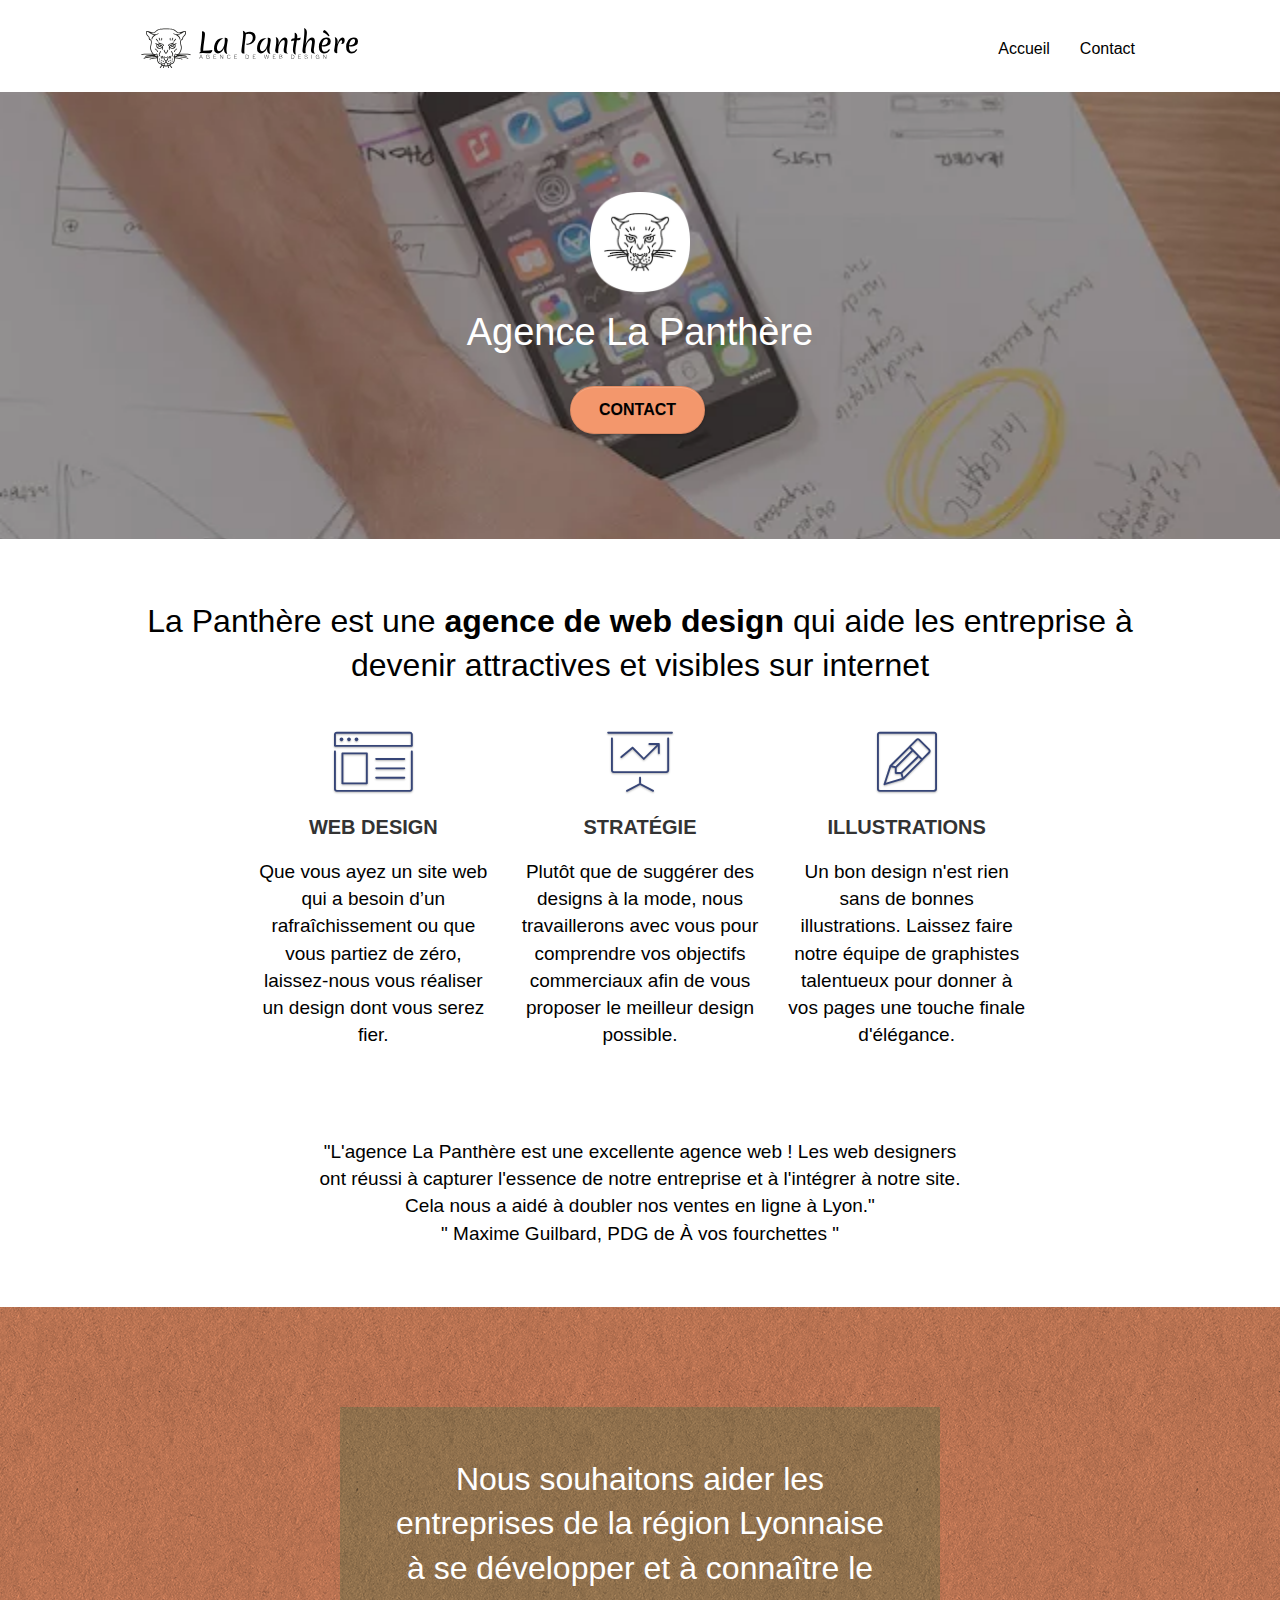
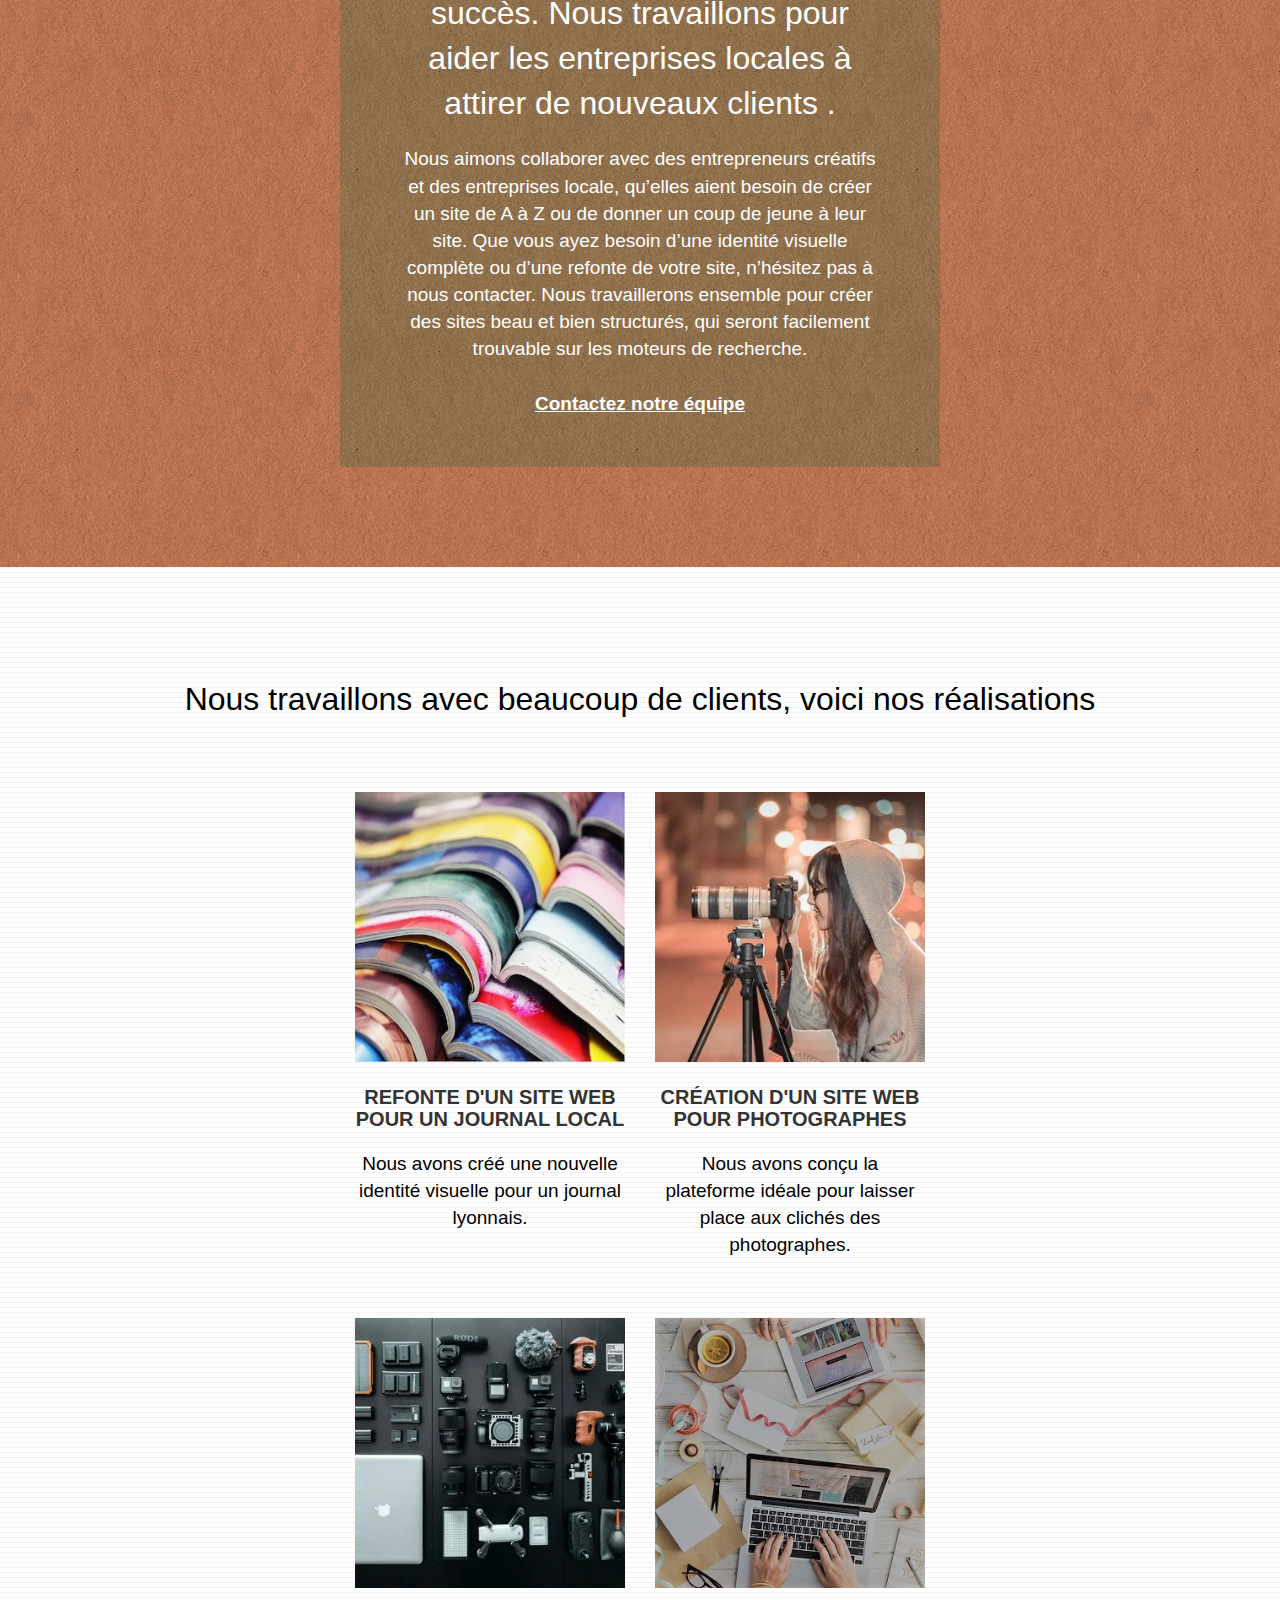
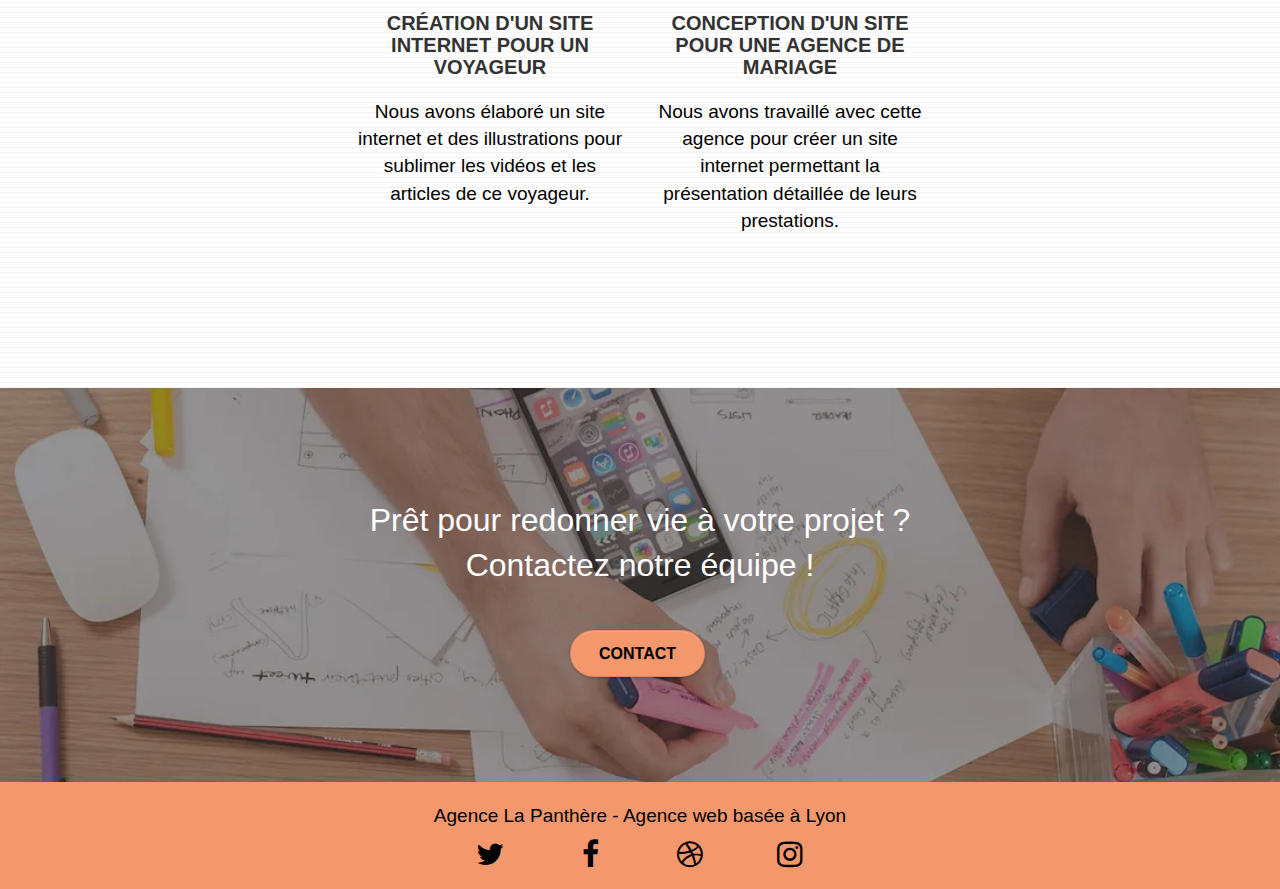
==== index.html @ 2910bc03 "jquery.js en defer" ====
<!doctype html>
<html lang="fr">
<head>
    <meta charset="utf-8">
    <meta name="keywords" content="seo, google, site web, site internet, agence design paris, agence design, agence design,agence design,agence design,agence design,agence design,agence design,agence design,agence design">
    <meta name="description" content="Vous cherchez à créer ou à améliorer vos pages web ? Nous avons la solution ! Nous sommes La Panthère.
	Une agence web design basée à Lyon. 
	Retrouvez nos astuces qui vont vraiment aider votre site web à devenir plus attractif et visible sur internet">
    <meta name="viewport" content="width=device-width, initial-scale=1.0, viewport-fit=cover">
    <link rel="shortcut icon" type="image/png" href="favicon.jpg">
	<link rel="preload" as="style" href="css/bootstrap.min.css">
	<link rel="stylesheet" type="text/css" href="./css/bootstrap.min.css">
	<link rel="stylesheet" type="text/css" href="style.css">
	<link rel="stylesheet" type="text/css" href="./css/font-awesome.min.css">
	<link rel="stylesheet" type="text/css" href="./css/et-line.min.css">
	
    
	<script defer src="./js/jquery-2.1.0.min.js"></script>
	<script defer src="./js/bootstrap.min.js"></script>
	<script defer src="./js/blocs.js"></script>
	<script defer src="./js/jquery.touchSwipe.js"></script>
	<script defer src="./js/gmaps.js"></script>

    <title>.</title>

    
	<!-- Analytics -->
 
	<!-- Analytics END --> 
</head>
<body>
	<!-- Principal conteneur -->
	<div class="page-container">
    
		<!-- bloc-0 -->
		<header>
			<div class="bloc bgc-white l-bloc " id="bloc-0">
				<div class="container bloc-sm">
					<nav class="navbar row">
						<div class="navbar-header">
							<a class="navbar-brand" href="index.html"><img src="img/agence-la-panthere-monochrome.svg" alt="Logo de l'agence La Panthère avec le texte agence de web design" height="40" /></a>
							<button id="nav-toggle" type="button" class="ui-navbar-toggle navbar-toggle" data-toggle="collapse" data-target=".navbar-1">
								<span class="sr-only">Toggle navigation</span><span class="icon-bar"></span><span class="icon-bar"></span><span class="icon-bar"></span>
							</button>
						</div>
						<div class="collapse navbar-collapse navbar-1 special-dropdown-nav">
							<ul class="site-navigation nav navbar-nav">
								<li>
									<a href="index.html">Accueil</a>
								</li>
								<li>
								</li>
								<li>
									<a href="contact.html">Contact</a>
								</li>
							</ul>
						</div>
					</nav>
				</div>
			</div>
		</header>
		<!-- bloc-0 END -->

		<main>
		
			<!-- bloc-1-presentation -->
			<section>
				<div class="bloc bgc-dark-slate-blue bg-banniere d-bloc b-parallax" id="bloc-1-hero">
					<div class="container bloc-lg">
						<div class="row tight-width-whitespace">
							<div class="col-sm-12">
								<img src="img/logo.webp" class="center-block image-resize-mode" width="100" alt="logo agence La Panthère web design"/>
								<h1 class="text-center hero-bloc-text tc-white ">Agence La Panthère</h1>
								<div class="text-center">
									<a href="contact.html" class="btn btn-lg btn-clean btn-rd cta-hero btn-atomic-tangerine" id="cta-hero">Contact</a>
								</div>
							</div>
						</div>
					</div>
				</div>
			</section>
			<!-- bloc-1-presentation END -->

			<!-- bloc-2-services -->
			<section>
				<div class="bloc bgc-white l-bloc" id="bloc-2-services">
					<div class="container bloc-md">
						<div class="row">
							<div class="col-sm-12 text-center">
								<h2 class="mg-md text-center ">La Panthère est une <strong>agence de web design</strong>
								qui aide les entreprise à devenir attractives et visibles sur internet</h2>
							</div>
						</div>
						<div class="row voffset-lg med-width-whitespace">
							<div class="col-sm-4">
								<div class="text-center">
									<span class="et-icon-browser sm-shadow icon-dark-slate-blue icons icon-lg"></span>
								</div>
								<h3 class="mg-md text-center">Web design</h3>
								<p class="text-center ">
									Que vous ayez un site web qui a besoin d&rsquo;un rafraîchissement ou que vous partiez de zéro,
									laissez-nous vous réaliser un design dont vous serez fier.
								</p>
							</div>
							<div class="col-sm-4">
								<div class="text-center">
									<span class="et-icon-presentation sm-shadow icon-dark-slate-blue icons icon-lg"></span>
								</div>
								<h3 class="mg-md text-center">Stratégie</h3>
								<p class="text-center ">
									Plutôt que de suggérer des designs à la mode, nous travaillerons avec vous pour comprendre 
									vos objectifs commerciaux afin de vous proposer le meilleur design possible.<br>
								</p>
							</div>
							<div class="col-sm-4">
								<div class="text-center">
									<span class="et-icon-edit sm-shadow icon-dark-slate-blue icons icon-lg"></span>
								</div>
								<h3 class="mg-md text-center">Illustrations</h3>
								<p class="text-center ">
									Un bon design n'est rien sans de bonnes illustrations. Laissez faire notre équipe de graphistes talentueux
									pour donner à vos pages une touche finale d'élégance.
								</p>
							</div>
						</div>
						<div class="row voffset-lg voffset">
							<div class="col-xs-12 col-md-8 col-md-offset-2 text-center">
								<p class="text-center">
									<span>"L'agence La Panthère est une excellente agence web ! Les web designers ont réussi à capturer l'essence
									de notre entreprise et à l'intégrer à notre site. Cela nous a aidé à doubler nos ventes en ligne à Lyon."</span><br>
									" Maxime Guilbard, PDG de À vos fourchettes "
								</p>
							</div>
						</div>
					</div>
				</div>
			</section>
			<!-- bloc-2-services END -->

			<!-- bloc-3-what-i-do -->
			<section>
				<div class="bloc tc-white bgc-atomic-tangerine bg-presentation d-bloc bloc-bg-texture texture-paper b-parallax" id="bloc-3-what-i-do">
					<div class="container bloc-lg">
						<div class="row tight-width-whitespace black-background">
							<div class="col-sm-12">
								<h2 class="mg-md text-center tc-white">
									Nous souhaitons aider les entreprises de la région Lyonnaise à se développer et à connaître le succès.
									Nous travaillons pour aider les entreprises locales à attirer de nouveaux clients .<br>
								</h2>
								<p class="text-center white">
									Nous aimons collaborer avec des entrepreneurs créatifs et des entreprises locale, qu’elles aient besoin de créer
									un site de A à Z ou de donner un coup de jeune à leur site. Que vous ayez besoin d’une identité visuelle complète 
									ou d’une refonte de votre site, n’hésitez pas à nous contacter. Nous travaillerons ensemble pour créer des sites 
									beau et bien structurés, qui seront facilement trouvable sur les moteurs de recherche.
									<br><br><a class="ltc-white bold-link" href="contact.html">Contactez notre équipe</a><br>
								</p>
							</div>
						</div>
					</div>
				</div>
			</section>
			<!-- bloc-3-what-i-do END -->

			<!-- bloc-4-portfolio -->
			<section>
				<div class="bloc bgc-white bg-lines-h2-bg bg-repeat l-bloc" id="bloc-4-portfolio">
					<div class="container bloc-lg">
						<div class="row">
							<div class="col-sm-12 text-center">
								<h2 class="mg-md text-center">Nous travaillons avec beaucoup de clients, voici nos réalisations</h2>
							</div>
						</div>
						<div class="row tight-width-whitespace portfolio-row">
							<div class="col-sm-6">
								<a href="#" data-lightbox="img/magazines.jpg" data-gallery-id="gallery-1" 
								data-caption="Refonte d'un site web pour un journal local" data-frame="snapshot-lb">
								<img src="img/magazines.webp" 
								alt="llustration d'un livre pour la refonte du site web d'un journal lyonnais" 
								class="img-responsive portfolio-thumb"/></a>
								<h3 class="mg-md text-center">Refonte d'un site web pour un journal local</h3>
								<p class="text-center">
									Nous avons créé une nouvelle identité visuelle pour un journal lyonnais.
								</p>
							</div>
							<div class="col-sm-6">
								<a href="#" data-lightbox="img/photographe.jpg" data-gallery-id="gallery-1" 
								data-caption="Création d'un site web pour photographes" data-frame="snapshot-lb">
								<img src="img/photographe.webp"class="img-responsive portfolio-thumb" 
								alt="Photo d'une potographe à Lyon"/></a>
								<h3 class="mg-md text-center">Création d'un site web pour photographes</h3>
								<p class="text-center">
									Nous avons conçu la plateforme idéale pour laisser place aux clichés des photographes.
								</p>
							</div>
						</div>
						<div class="row tight-width-whitespace portfolio-row">
							<div class="col-sm-6">
								<a href="#" data-lightbox="img/accessoires-photo.bmp" data-gallery-id="gallery-1" 
								data-caption="Création d'un site internet pour un voyageur" data-frame="snapshot-lb">
								<img src="img/accessoires-photo.webp"class="img-responsive portfolio-thumb" 
								alt="Illustrartion de matériel d'un voyageur"/></a>
								<h3 class="mg-md text-center">Création d'un site internet pour un voyageur</h3>
								<p class="text-center">
									Nous avons élaboré un site internet et des illustrations pour sublimer les vidéos et les articles de ce voyageur.
								</p>
							</div>
							<div class="col-sm-6">
								<a href="#" data-lightbox="img/agence-mariage.bmp" data-gallery-id="gallery-1" 
								data-caption="Conception d'un site pour une agence de mariage" data-frame="snapshot-lb">
								<img src="img/agence-mariage.webp" class="img-responsive portfolio-thumb" 
								alt="Illustration pour une agence de voyage"/></a>
								<h3 class="mg-md text-center">Conception d'un site pour une agence de mariage</h3>
								<p class="text-center">
									Nous avons travaillé avec cette agence pour créer un site internet permettant la présentation détaillée de leurs prestations.
								</p>
							</div>
						</div>
					</div>
				</div>
			</section>
			<!-- bloc-4-portfolio END -->

			<!-- bloc-5-cta -->
			<section>
				<div class="bloc bgc-dark-slate-blue bg-banniere d-bloc bloc-bg-texture" id="bloc-5-cta">
					<div class="container bloc-lg">
						<div class="row">
							<h2 class="mg-md text-center tc-white">Prêt pour redonner vie à votre projet ?<br>Contactez notre équipe !</h2>
							<div class="col-sm-12 text-center">
								<a href="contact.html" class="btn btn-atomic-tangerine btn-clean btn-rd btn-lg cta-hero">Contact</a>
							</div>
						</div>
					</div>
				</div>
			</section>
		</main>
		<!-- bloc-5-cta END -->

		<!-- Footer - bloc-8 -->
		<footer>
			<div class="bloc bgc-atomic-tangerine d-bloc" id="bloc-8">
				<div class="container bloc-sm">
					<div class="row">
						<div class="col-sm-12">
							<p class="text-center">Agence La Panthère - Agence web basée à Lyon<br></p>
							<div class="row row-no-gutters social">
								<div class="col-sm-3">
									<div class="text-center">
										<a class="social" aria-label="Twitter" href="https://www.twitter.com"><span 
										class="fa fa-twitter icon-md"></span></a>
									</div>
								</div>
								<div class="col-sm-3">
									<div class="text-center">
										<a class="social" aria-label="Facebook" href="https://www.facebook.com"><span 
										class="fa fa-facebook icon-md"></span></a>
									</div>
								</div>
								<div class="col-sm-3">
									<div class="text-center">
										<a class="social" aria-label="Dribbble" href="https://www.dribbble.com"><span 
										class="fa fa-dribbble icon-md"></span></a>
									</div>
								</div>
								<div class="col-sm-3">
									<div class="text-center">
										<a class="social" aria-label="Instagram" href="https://www.instagram.com"><span 
										class="fa fa-instagram icon-md"></span></a>
									</div>
								</div>			
							</div>
						</div>
					</div>
				</div>
			</div>
		</footer>
		<!-- Footer - bloc-8 END -->
	</div>
	<!-- Principal conteneur END --> 
</body>
</html>
---- style.css ----
body {
    margin: 0;
    padding: 0;
    background: #FFF;
    overflow-x: hidden;
    -webkit-font-smoothing: antialiased;
    -moz-osx-font-smoothing: grayscale;
}

a,
button {
    transition: all .3s ease-in-out;
    outline: none!important;
}

a:hover {
    text-decoration: none;
    cursor: pointer;
}

#page-loading-blocs-notifaction {
    position: fixed;
    top: 0;
    bottom: 0;
    width: 100%;
    z-index: 100000;
    background: #FFFFFF url("img/pageload-spinner.gif") no-repeat center center;
}

.bloc {
    width: 100%;
    clear: both;
    background: 50% 50% no-repeat;
    padding: 0 50px;
    -webkit-background-size: cover;
    -moz-background-size: cover;
    -o-background-size: cover;
    background-size: cover;
    position: relative;
}

.bloc .container {
    padding-left: 0;
    padding-right: 0;
}

.bloc-lg {
    padding: 100px 50px;
}

.bloc-md {
    padding: 50px;
}

.bloc-sm {
    padding: 20px 50px;
}

.bg-center,
.bg-l-edge,
.bg-r-edge,
.bg-t-edge,
.bg-b-edge,
.bg-tl-edge,
.bg-bl-edge,
.bg-tr-edge,
.bg-br-edge,
.bg-repeat {
    -webkit-background-size: auto!important;
    -moz-background-size: auto!important;
    -o-background-size: auto!important;
    background-size: auto!important;
}

.bg-repeat {
    background: repeat;
}

.bg-t-edge {
    background: top no-repeat;
}

.bloc-bg-texture::before {
    content: "";
    background-size: 2px 2px;
    position: absolute;
    top: 0;
    bottom: 0;
    left: 0;
    right: 0;
}

.texture-paper::before {
    background: url("img/texture-paper.webp");
    background-size: 280px 280px;
}

.b-parallax {
    background-attachment: fixed;
}

.d-bloc {
    color: #000000;
}

.d-bloc button:hover {
    color: rgba(255, 255, 255, .9);
}

.d-bloc .icon-round,
.d-bloc .icon-square,
.d-bloc .icon-rounded,
.d-bloc .icon-semi-rounded-a,
.d-bloc .icon-semi-rounded-b {
    border-color: rgba(255, 255, 255, .9);
}

.d-bloc .divider-h span {
    border-color: rgba(255, 255, 255, .2);
}

.d-bloc .a-btn,
.d-bloc .navbar a,
.d-bloc .navbar-brand,
.d-bloc a .icon-sm,
.d-bloc a .icon-md,
.d-bloc a .icon-lg,
.d-bloc a .icon-xl,
.d-bloc h1 a,
.d-bloc h2 a,
.d-bloc h3 a,
.d-bloc h4 a,
.d-bloc h5 a,
.d-bloc h6 a,
.d-bloc p a {
    color: #000000;
}

.d-bloc .a-btn:hover,
.d-bloc .navbar a:hover,
.d-bloc .navbar-brand:hover,
.d-bloc a:hover .icon-sm,
.d-bloc a:hover .icon-md,
.d-bloc a:hover .icon-lg,
.d-bloc a:hover .icon-xl,
.d-bloc h1 a:hover,
.d-bloc h2 a:hover,
.d-bloc h3 a:hover,
.d-bloc h4 a:hover,
.d-bloc h5 a:hover,
.d-bloc h6 a:hover,
.d-bloc p a:hover {
    color: rgba(255, 255, 255, 1);
}

.d-bloc .navbar-toggle .icon-bar {
    background: rgba(255, 255, 255, 1);
}

.d-bloc .btn-wire,
.d-bloc .btn-wire:hover {
    color: rgba(255, 255, 255, 1);
    border-color: rgba(255, 255, 255, 1);
}

.d-bloc .panel {
    color: rgba(0, 0, 0, .5);
}

.d-bloc .panel button:hover {
    color: rgba(0, 0, 0, .7);
}

.d-bloc .panel icon {
    border-color: rgba(0, 0, 0, .7);
}

.d-bloc .panel .divider-h span {
    border-color: rgba(0, 0, 0, .1);
}

.d-bloc .panel .a-btn {
    color: rgba(0, 0, 0, .6);
}

.d-bloc .panel .a-btn:hover {
    color: rgba(0, 0, 0, 1);
}

.d-bloc .panel .btn-wire,
.d-bloc .panel .btn-wire:hover {
    color: rgba(0, 0, 0, .7);
    border-color: rgba(0, 0, 0, .3);
}

.d-bloc .panel,
.l-bloc {
    color: rgba(0, 0, 0, .5);
}

.d-bloc .panel button:hover,
.l-bloc button:hover {
    color: rgba(0, 0, 0, .7);
}

.l-bloc .icon-round,
.l-bloc .icon-square,
.l-bloc .icon-rounded,
.l-bloc .icon-semi-rounded-a,
.l-bloc .icon-semi-rounded-b {
    border-color: rgba(0, 0, 0, .7);
}

.d-bloc .panel .divider-h span,
.l-bloc .divider-h span {
    border-color: rgba(0, 0, 0, .1);
}

.d-bloc .panel .a-btn,
.l-bloc .a-btn,
.l-bloc .navbar a,
.l-bloc .navbar-brand,
.l-bloc a .icon-sm,
.l-bloc a .icon-md,
.l-bloc a .icon-lg,
.l-bloc a .icon-xl,
.l-bloc h1 a,
.l-bloc h2 a,
.l-bloc h3 a,
.l-bloc h4 a,
.l-bloc h5 a,
.l-bloc h6 a,
.l-bloc p a {
    color: rgba(0, 0, 0, .6);
}

.d-bloc .panel .a-btn:hover,
.l-bloc .a-btn:hover,
.l-bloc .navbar a:hover,
.l-bloc .navbar-brand:hover,
.l-bloc a:hover .icon-sm,
.l-bloc a:hover .icon-md,
.l-bloc a:hover .icon-lg,
.l-bloc a:hover .icon-xl,
.l-bloc h1 a:hover,
.l-bloc h2 a:hover,
.l-bloc h3 a:hover,
.l-bloc h4 a:hover,
.l-bloc h5 a:hover,
.l-bloc h6 a:hover,
.l-bloc p a:hover {
    color: rgba(0, 0, 0, 1);
}

.l-bloc .navbar-toggle .icon-bar {
    color: rgba(0, 0, 0, .6);
}

.d-bloc .panel .btn-wire,
.d-bloc .panel .btn-wire:hover,
.l-bloc .btn-wire,
.l-bloc .btn-wire:hover {
    color: rgba(0, 0, 0, .7);
    border-color: rgba(0, 0, 0, .3);
}

.voffset {
    margin-top: 30px;
}

.voffset-lg {
    margin-top: 80px;
}

.row-no-gutters {
    margin-right: 0;
    margin-left: 0;
}

.row.row-no-gutters > [class^="col-"],
.row.row-no-gutters > [class*=" col-"] {
    padding-right: 0;
    padding-left: 0;
}

#bloc-1-hero h1 {
    font-size: 38px;
}

.navbar {
    margin-bottom: 0;
    z-index: 1;
}

.navbar-brand {
    height: auto;
    padding: 3px 15px;
    font-size: 25px;
    font-weight: normal;
    font-weight: 600;
    line-height: 44px;
}

.navbar-brand img {
    max-height: 200px;
    margin: 0 5px 0 0;
    display: inline;
}

.navbar-brand img[src$=svg] {
    min-width: 100px;
}

.nav-center .navbar-brand img {
    margin: 0;
}

.navbar .nav {
    padding-top: 2px;
    margin-right: -16px;
    float: right;
    z-index: 1;
}

.nav > li {
    float: left;
    margin-top: 4px;
    font-size: 16px;
}

.navbar-nav .open .dropdown-menu > li > a {
    text-align: inherit;
}

.nav > li a:hover,
.nav > li a:focus {
    background: transparent;
}

.navbar-toggle {
    margin: 10px 10px 0 0;
    border: 0px;
}

.navbar-toggle:hover {
    background: transparent!important;
}

.navbar-toggle .icon-bar {
    background-color: rgba(0, 0, 0, .5);
    width: 26px;
}

.nav-invert .navbar .nav {
    float: left;
}

.nav-invert .navbar-header,
.nav-invert .navbar-brand {
    float: right;
    position: relative;
    z-index: 2;
}

@media (min-width: 768px) {
    .site-navigation {
        position: absolute;
        top: 50%;
        right: 20px;
        transform: translate(0, -50%);
        -webkit-transform: translateY(-50%);
    }
    .nav > li .dropdown-menu a,
    .nav > li .dropdown-menu a:hover {
        color: #484848;
    }
    .nav-invert .site-navigation {
        left: 0;
        right: 0;
    }
    .nav-center {
        text-align: center;
    }
    .nav-center .navbar-header {
        width: 100%;
    }
    .nav-center .navbar-header,
    .nav-center .navbar-brand,
    .nav-center .nav > li {
        float: none;
        display: inline-block;
    }
    .nav-center .site-navigation {
        position: relative;
        width: 100%;
        right: 0;
        margin-right: 0px;
        margin-top: 20px;
    }
    .nav-center.mini-nav .navbar-toggle {
        float: none;
        margin: 10px auto 0;
    }
}

.nav > li > .dropdown a {
    background: none!important;
    display: block;
    padding: 14px 15px;
}

nav .caret {
    margin: 0 5px;
}

.dropdown-menu .dropdown-menu {
    top: -8px;
    left: 100%;
}

.dropdown-menu .dropmenu-flow-right {
    top: 100%;
    left: 0;
    margin-left: -1px;
    border-top-left-radius: 0;
    border-top-right-radius: 0;
}

.dropdown-menu .dropdown span {
    border: 4px solid black;
    border-top-color: transparent;
    border-right-color: transparent;
    border-bottom-color: transparent;
    margin: 6px -5px 0 0!important;
    float: right;
}

.mg-md {
    margin-top: 10px;
    margin-bottom: 20px;
}

.mg-lg {
    margin-top: 10px;
    margin-bottom: 40px;
}

.btn {
    margin: 0 5px 5px 0;
}

.btn.pull-right {
    margin: 0 0 5px 5px;
}

.btn-d,
.btn-d:hover,
.btn-d:focus {
    color: #FFF;
    background: rgba(0, 0, 0, .3);
}

button {
    outline: none!important;
}

.btn-rd {
    border-radius: 40px;
}

.btn-clean {
    border: 1px solid rgba(0, 0, 0, .08);
    border-bottom-color: rgba(0, 0, 0, .1);
    text-shadow: 0 1px 0 rgba(0, 0, 1, .1);
    box-shadow: 0 1px 3px rgba(0, 0, 1, .25), inset 0 1px 0 0 rgba(255, 255, 255, .15);
}

.icon-md {
    font-size: 30px!important;
}

.icon-lg {
    font-size: 60px!important;
}

.sm-shadow {
    text-shadow: 0 1px 2px rgba(0, 0, 0, .3);
}

.panel-sq,
.panel-sq .panel-heading,
.panel-sq .panel-footer {
    border-radius: 0;
}

.panel-rd {
    border-radius: 30px;
}

.panel-rd .panel-heading {
    border-radius: 29px 29px 0 0;
}

.panel-rd .panel-footer {
    border-radius: 0 0 29px 29px;
}

.form-control {
    border-color: rgba(0, 0, 0, .1);
    box-shadow: none;
}

.scrollToTop {
    width: 40px;
    height: 40px;
    position: fixed;
    bottom: 20px;
    right: 20px;
    opacity: 0;
    z-index: 500;
    transition: all .3s ease-in-out;
}

.scrollToTop span {
    margin-top: 6px;
}

.showScrollTop {
    font-size: 14px;
    opacity: 1;
}

a[data-lightbox] {
    position: relative;
    display: block;
    text-align: center;
}

a[data-lightbox]:hover::before {
    content: "+";
    font-family: "HelveticaNeue-Light", "Helvetica Neue Light", "Helvetica Neue", Helvetica, Arial;
    font-size: 32px;
    width: 50px;
    height: 50px;
    margin-left: -25px;
    border-radius: 50%;
    background: rgba(0, 0, 0, .6);
    color: #FFF;
    font-weight: 100;
    z-index: 1;
    position: absolute;
    top: 50%;
    transform: translateY(-50%);
    -webkit-transform: translateY(-50%);
}

a[data-lightbox]:hover img {
    opacity: 0.6;
    -webkit-animation-fill-mode: none;
    animation-fill-mode: none;
}

#lightbox-modal {
    display: flex;
    align-items: center;
}

#lightbox-modal .modal-dialog {
    width: 90%;
    max-width: 900px;
    margin: 0 auto 0;
}

#lightbox-modal .modal-dialog img {
    max-height: 90vh;
    margin: 0 auto;
}

.lightbox-caption {
    padding: 20px;
    color: #FFF;
    background: rgba(0, 0, 0, .5);
    position: absolute;
    left: 15px;
    right: 15px;
    bottom: 5px;
}

.close-lightbox {
    color: #FFF;
    font-size: 30px;
    position: absolute;
    top: 20px;
    right: 20px;
    z-index: 20;
    background: rgba(0, 0, 0, .5);
    border: none;
    line-height: 30px;
    padding: 0 9px 5px;
    opacity: 0.3;
}

.close-lightbox:hover,
.next-lightbox:hover,
.prev-lightbox:hover {
    opacity: 1.0;
    color: #FFF;
}

.next-lightbox,
.prev-lightbox {
    font-size: 20px;
    color: rgba(255, 255, 255, .9);
    background: rgba(0, 0, 0, .5);
    transition: all .2s ease-in-out;
    position: absolute;
    top: 45%;
    z-index: 1;
    opacity: 0.4;
}

.next-lightbox {
    padding: 6px 8px 1px 13px;
    right: 25px;
}

.prev-lightbox {
    padding: 6px 13px 1px 10px;
    left: 25px;
}

.snapshot-lb .modal-body {
    padding-bottom: 45px;
}

.snapshot-lb .lightbox-caption {
    padding: 0;
    color: rgba(0, 0, 0, .5);
    background: none;
}

h1,
h2,
h3,
h4,
h5,
h6,
p,
label,
.btn,
a {
    font-family: "helvetica";
    font-weight: 400;
    color: #000000!important;
}

.container {
    max-width: 1000px;
}

.hero-bloc-text {
    font-size: 38px;
}

.hero-bloc-text-sub {
    font-size: 36px;
}

.statement-bloc-text {
    line-height: 26px;
    font-style: italic;
    font-size: 20px;
    text-align: center;
    font-weight: lighter;
    max-width: 520px;
    margin: auto auto auto auto;
}

p {
    font-size: 19px;
}

.tight-width-whitespace {
    max-width: 600px;
    margin: auto auto auto auto;
}

.h1 {
    font-size: 38px;
    font-family: "Open Sans";
}

.cta-hero {
    margin-top: 22px;
    color: #FFFFFF!important;
    text-transform: uppercase;
    padding: 12px 28px 12px 28px;
    font-size: 16px;
    font-weight: 700;
}

.social {
    display: flex;
    justify-content: space-around;
    max-width: 400px;
    margin: auto auto auto auto;
}

h2 {
    font-size: 32px;
    line-height: 1.4em;
}

h3 {
    font-size: 20px;
    text-transform: uppercase;
    font-weight: 700;
    color: #333333!important;
}

.med-width-whitespace {
    max-width: 800px;
    margin: auto auto auto auto;
    box-shadow: 0px 0px 0px #000000;
}

h1 {
    color: #000000!important;
}

h4 {
    color: #333333!important;
}

.icons {
    margin-bottom: 14px;
    margin-top: 24px;
}

.white {
    color: #FFFFFF!important;
}

.portfolio-thumb {
    margin-bottom: 24px;
}

.portfolio-row {
    margin-bottom: 44px;
    margin-top: 50px;
}

.avatar {
    box-shadow: 0px 4px 9px rgba(0, 0, 0, 0.3);
}

.black-background {
    background-color: rgba(165, 147, 99, 0.7);
    padding: 40px 40px 40px 40px;
}

.bold-link {
    font-weight: 900;
    text-decoration: underline!important;
}

.bgc-white {
    background-color: #FFFFFF;
}

.bgc-dark-slate-blue {
    background-color: #364577;
}

.bgc-atomic-tangerine {
    background-color: #F3976C;
}

.tc-white {
    color: #FFFFFF!important;
}

.btn-atomic-tangerine {
    background: #F3976C;
    color: #000000!important;
}

.btn-atomic-tangerine:hover {
    background: #c27956!important;
    color: #FFFFFF!important;
}

.ltc-white {
    color: #FFFFFF!important;
}

.ltc-white:hover {
    color: #cccccc!important;
}

.ltc-atomic-tangerine {
    color: #F3976C!important;
}

.ltc-atomic-tangerine:hover {
    color: #c27956!important;
}

.icon-dark-slate-blue {
    color: #364577!important;
    border-color: #364577!important;
}

.bg-dots-bg {
    background-image: url("img/dots-bg.png");
}

.bg-lines-h2-bg {
    background-image: url("img/lines-h2-bg.png");
}

.bg-banniere {
    background-image: url("img/agence-la-panthere.webp");
}

.bg-presentation {
    background-image: url("img/image-de-presentation.webp");
}

@media (max-width: 1024px) {
    .bloc {
        padding-left: 20px;
        padding-right: 20px;
    }
    .bloc.full-width-bloc,
    .bloc-tile-2.full-width-bloc .container,
    .bloc-tile-3.full-width-bloc .container,
    .bloc-tile-4.full-width-bloc .container {
        padding-left: 0;
        padding-right: 0;
    }
}

@media (max-width: 992px) and (min-width: 768px) {
    .navbar .nav {
        max-width: 80%
    }
    .nav-center.navbar .nav {
        max-width: 100%
    }
}

@media only screen and (min-device-width: 768px) and (max-device-width: 1024px) and (orientation: landscape) {
    .b-parallax {
        background-attachment: scroll;
    }
}

@media only screen and (min-device-width: 1024px) and (max-device-width: 1366px) and (-webkit-min-device-pixel-ratio: 1.5) {
    .b-parallax {
        background-attachment: scroll;
    }
}

@media (max-width: 991px) {
    .container {
        width: 100%;
    }
    .b-parallax {
        background-attachment: scroll;
    }
    .page-container,
    #hero-bloc {
        overflow-x: hidden;
        position: relative;
    }
    .bloc {
        padding-left: constant(safe-area-inset-left);
        padding-right: constant(safe-area-inset-right);
    }
    .bloc-group,
    .bloc-group .bloc {
        display: block;
        width: 100%;
    }
    .bloc-fill-screen .fill-bloc-top-edge,
    .bloc-fill-screen .fill-bloc-bottom-edge {
        padding: 0 20px;
        padding-left: constant(safe-area-inset-left);
        padding-right: constant(safe-area-inset-right);
    }
}

@media (max-width: 767px) {
    .page-container {
        overflow-x: hidden;
        position: relative;
    }
    h1,
    h2,
    h3,
    h4,
    h5,
    h6,
    p,
    #disqus_thread {
        padding-left: 10px!important;
        padding-right: 10px!important;
    }
    .b-parallax {
        background-attachment: scroll;
    }
    .navbar .nav {
        padding-top: 0;
        border-top: 1px solid rgba(0, 0, 0, .2);
        float: none!important;
    }
    .navbar.row {
        margin-left: 0;
        margin-right: 0;
    }
    .site-navigation {
        position: inherit;
        transform: none;
        -webkit-transform: none;
        -ms-transform: none;
    }
    .nav > li {
        margin-top: 0;
        border-bottom: 1px solid rgba(0, 0, 0, .1);
        background: rgba(0, 0, 0, .05);
        text-align: left;
        padding-left: 15px;
        width: 100%;
    }
    .nav > li:hover {
        background: rgba(0, 0, 0, .08);
    }
    .dropdown .dropdown a .caret {
        float: none;
        margin: 5px 0 0 10px!important;
        border: 4px solid black;
        border-bottom-color: transparent;
        border-right-color: transparent;
        border-left-color: transparent;
    }
    #hero-bloc .navbar .nav {
        background: rgba(0, 0, 0, .8);
    }
    #hero-bloc .navbar .nav a {
        color: rgba(255, 255, 255, .6);
    }
    .hero {
        padding: 50px 0;
    }
    .hero-nav {
        left: -1px;
        right: -1px;
    }
    .navbar-collapse {
        padding: 0;
        overflow-x: hidden;
        -webkit-box-shadow: none;
        box-shadow: none;
    }
    .navbar-brand img {
        max-height: 40px;
        width: auto;
    }
    .nav-invert .navbar-header {
        float: none;
        width: 100%;
    }
    .nav-invert .navbar-toggle {
        float: left;
        margin-left: 10px;
    }
    .bloc {
        padding-left: 0;
        padding-right: 0;
    }
    .bloc-xxl,
    .bloc-xl,
    .bloc-lg {
        padding: 40px 0;
    }
    .bloc-sm,
    .bloc-md {
        padding-left: 0;
        padding-right: 0;
    }
    .bloc-tile-2 .container,
    .bloc-tile-3 .container,
    .bloc-tile-4 .container,
    .bloc-fill-screen .fill-bloc-top-edge,
    .bloc-fill-screen .fill-bloc-bottom-edge {
        padding-left: 0;
        padding-right: 0;
    }
    .a-block {
        padding: 0 10px;
    }
    .btn-dwn {
        display: none;
    }
    .voffset {
        margin-top: 5px;
    }
    .voffset-md {
        margin-top: 20px;
    }
    .voffset-lg {
        margin-top: 30px;
    }
    form {
        padding: 5px;
    }
    .close-lightbox {
        display: inline-block;
    }
    .blocsapp-device-iphone5 {
        background-size: 216px 425px;
        padding-top: 60px;
        width: 216px;
        height: 425px;
    }
    .blocsapp-device-iphone5 img {
        width: 180px;
        height: 320px;
    }
}

@media (max-width: 400px) {
    .bloc {
        padding-left: 0;
        padding-right: 0;
    }
}

@media (max-width: 767px) {
    .bloc-mob-center-text {
        text-align: center;
    }
}
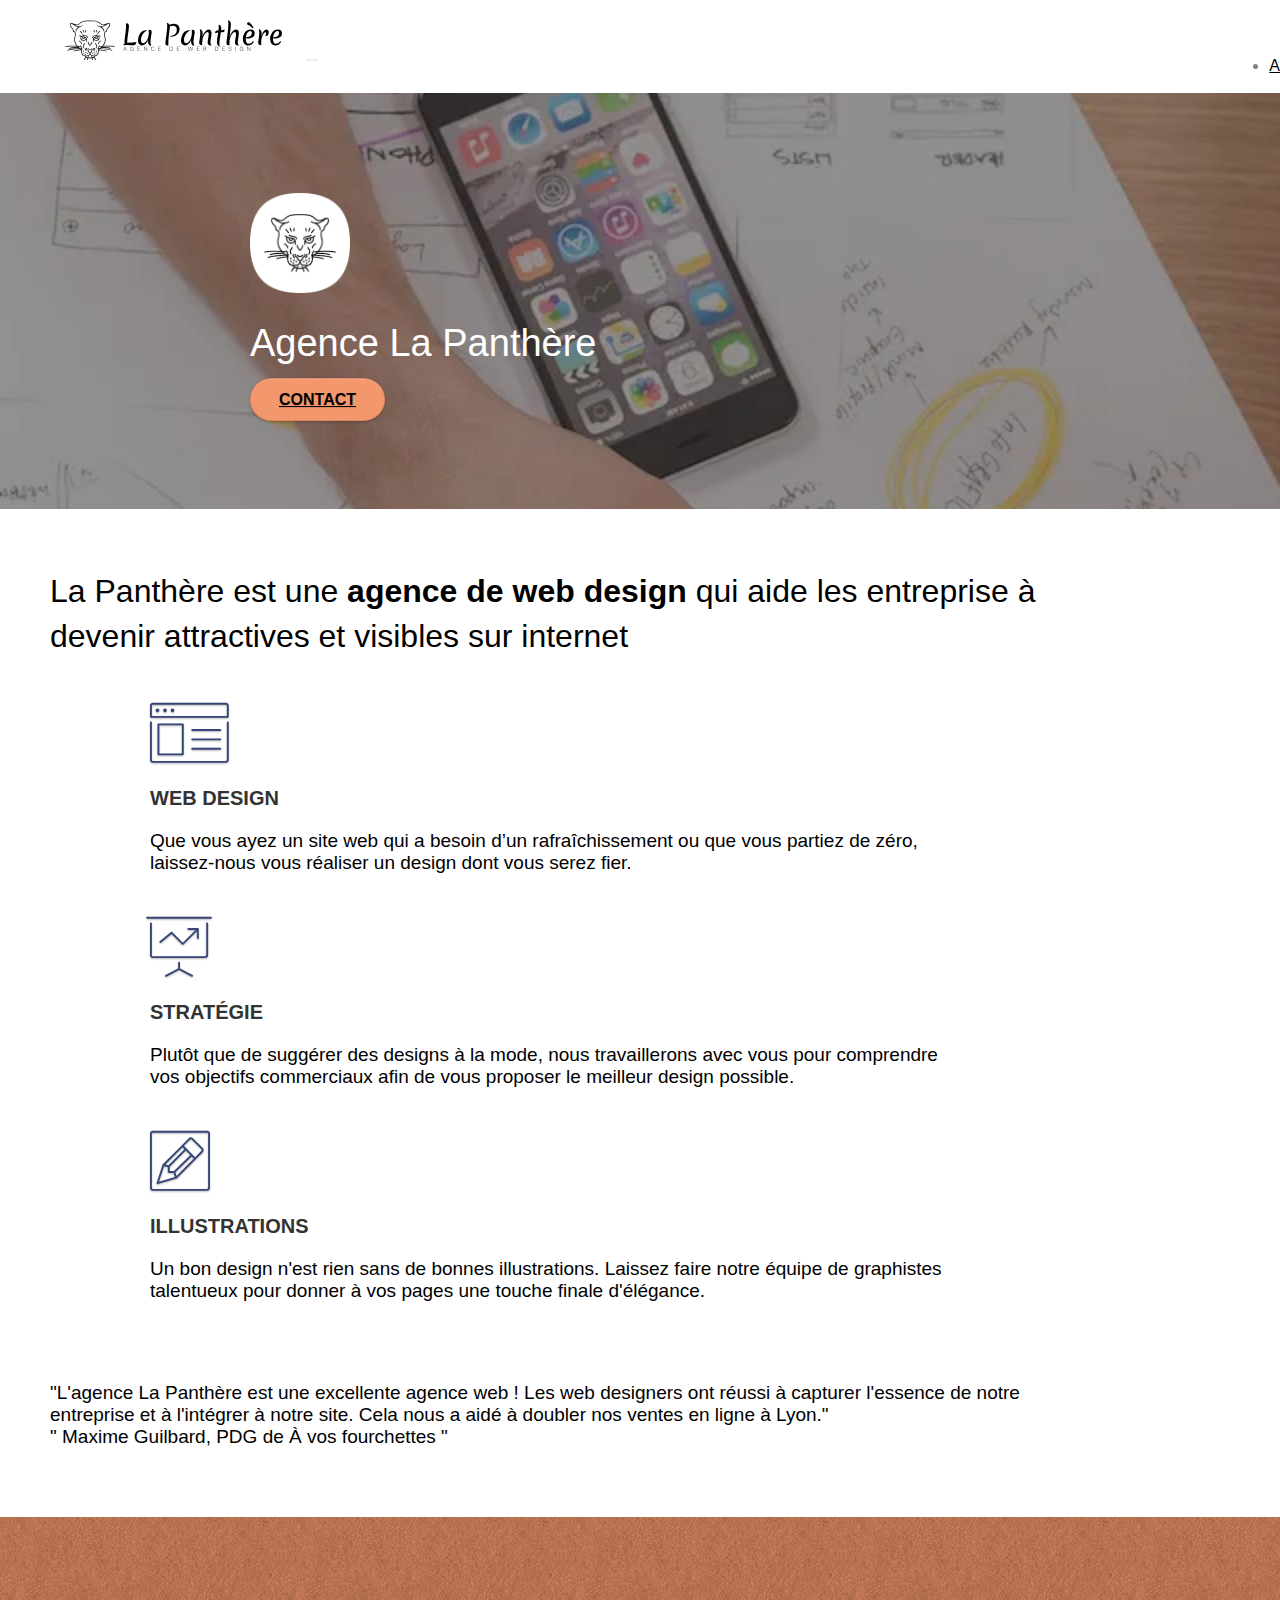
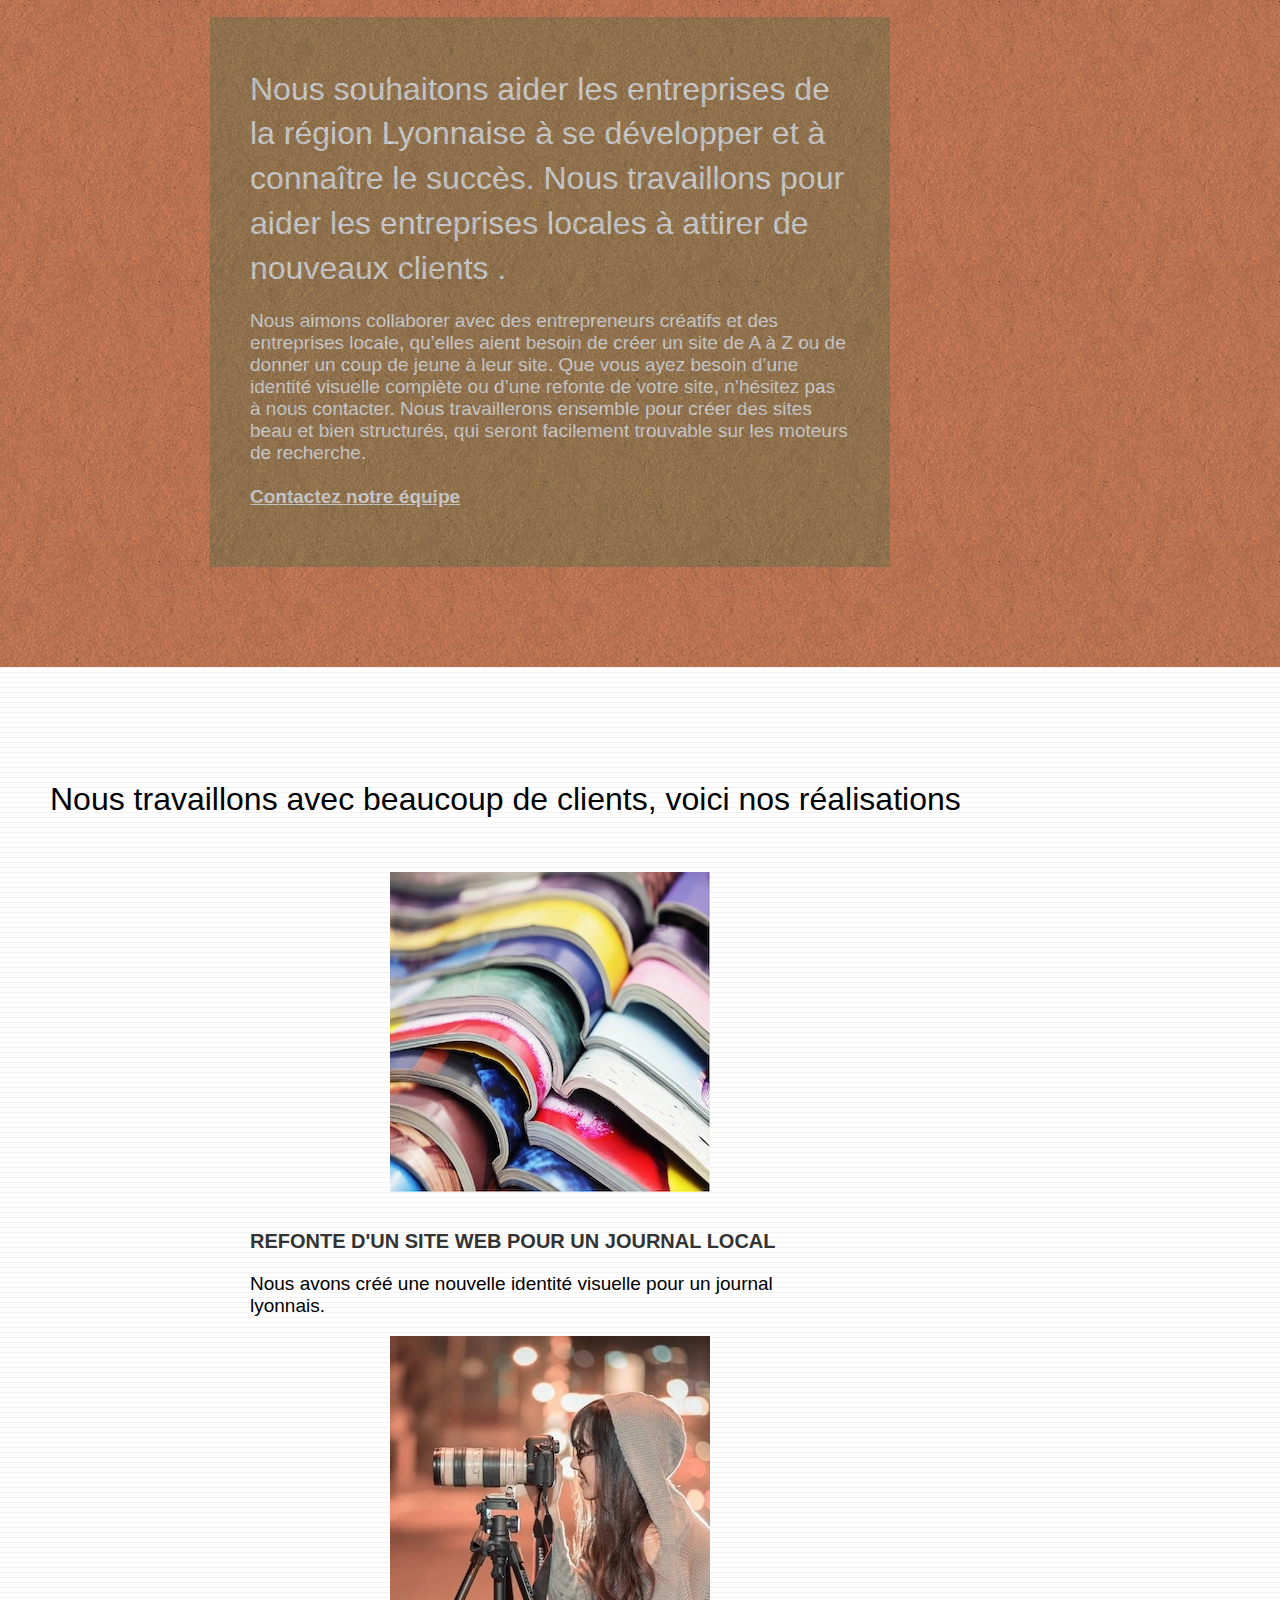
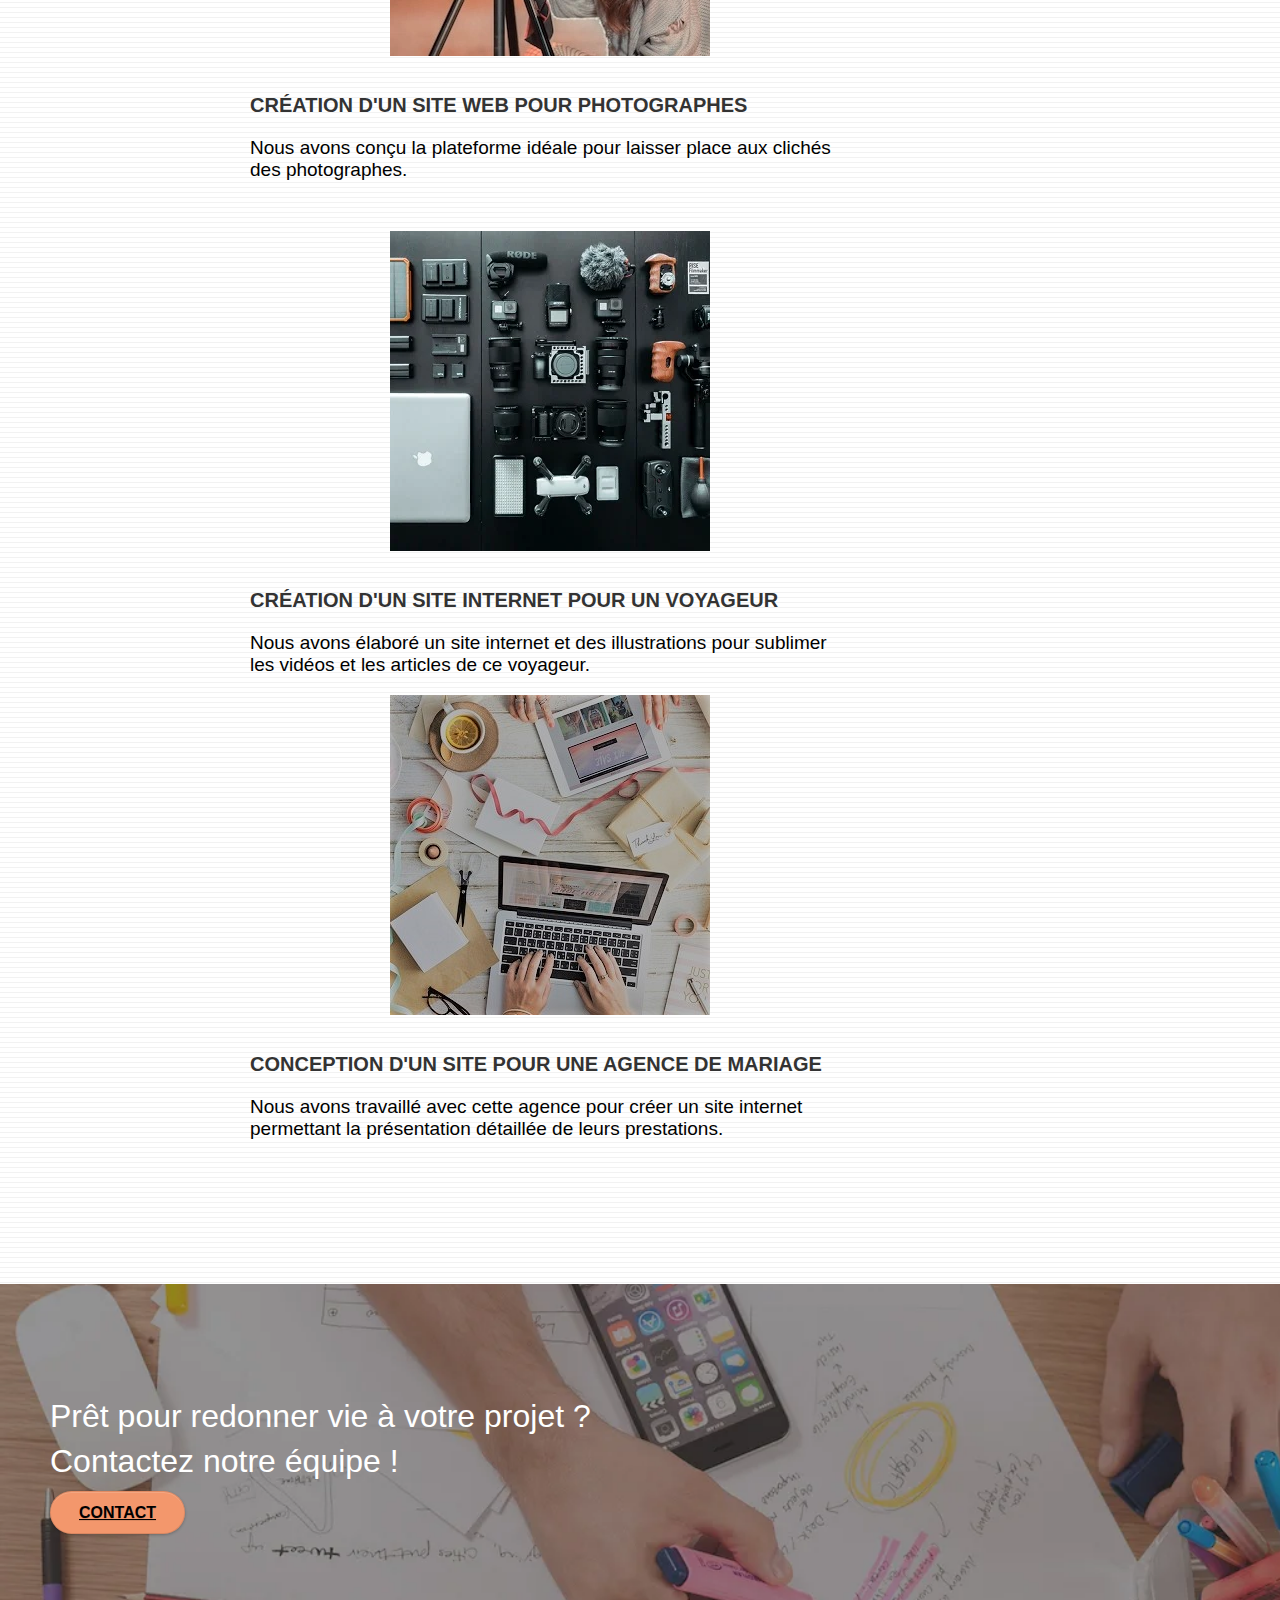
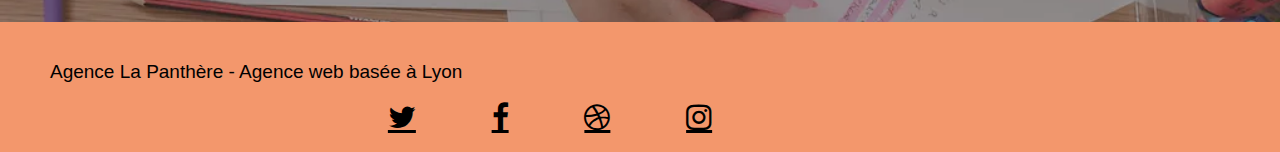
==== commit c29c4f3a: "Test fichier effacé" ====
--- a/index.html
+++ b/index.html
@@ -9,7 +9,6 @@
     <meta name="viewport" content="width=device-width, initial-scale=1.0, viewport-fit=cover">
     <link rel="shortcut icon" type="image/png" href="favicon.jpg">
 	<link rel="preload" as="style" href="css/bootstrap.min.css">
-	<link rel="stylesheet" type="text/css" href="./css/bootstrap.min.css">
 	<link rel="stylesheet" type="text/css" href="style.css">
 	<link rel="stylesheet" type="text/css" href="./css/font-awesome.min.css">
 	<link rel="stylesheet" type="text/css" href="./css/et-line.min.css">
@@ -17,7 +16,7 @@
     
 	<script defer src="./js/jquery-2.1.0.min.js"></script>
 	<script defer src="./js/bootstrap.min.js"></script>
-	<script defer src="./js/blocs.js"></script>
+	<script defer src="./js/blocs.min.js"></script>
 	<script defer src="./js/jquery.touchSwipe.js"></script>
 	<script defer src="./js/gmaps.js"></script>
 
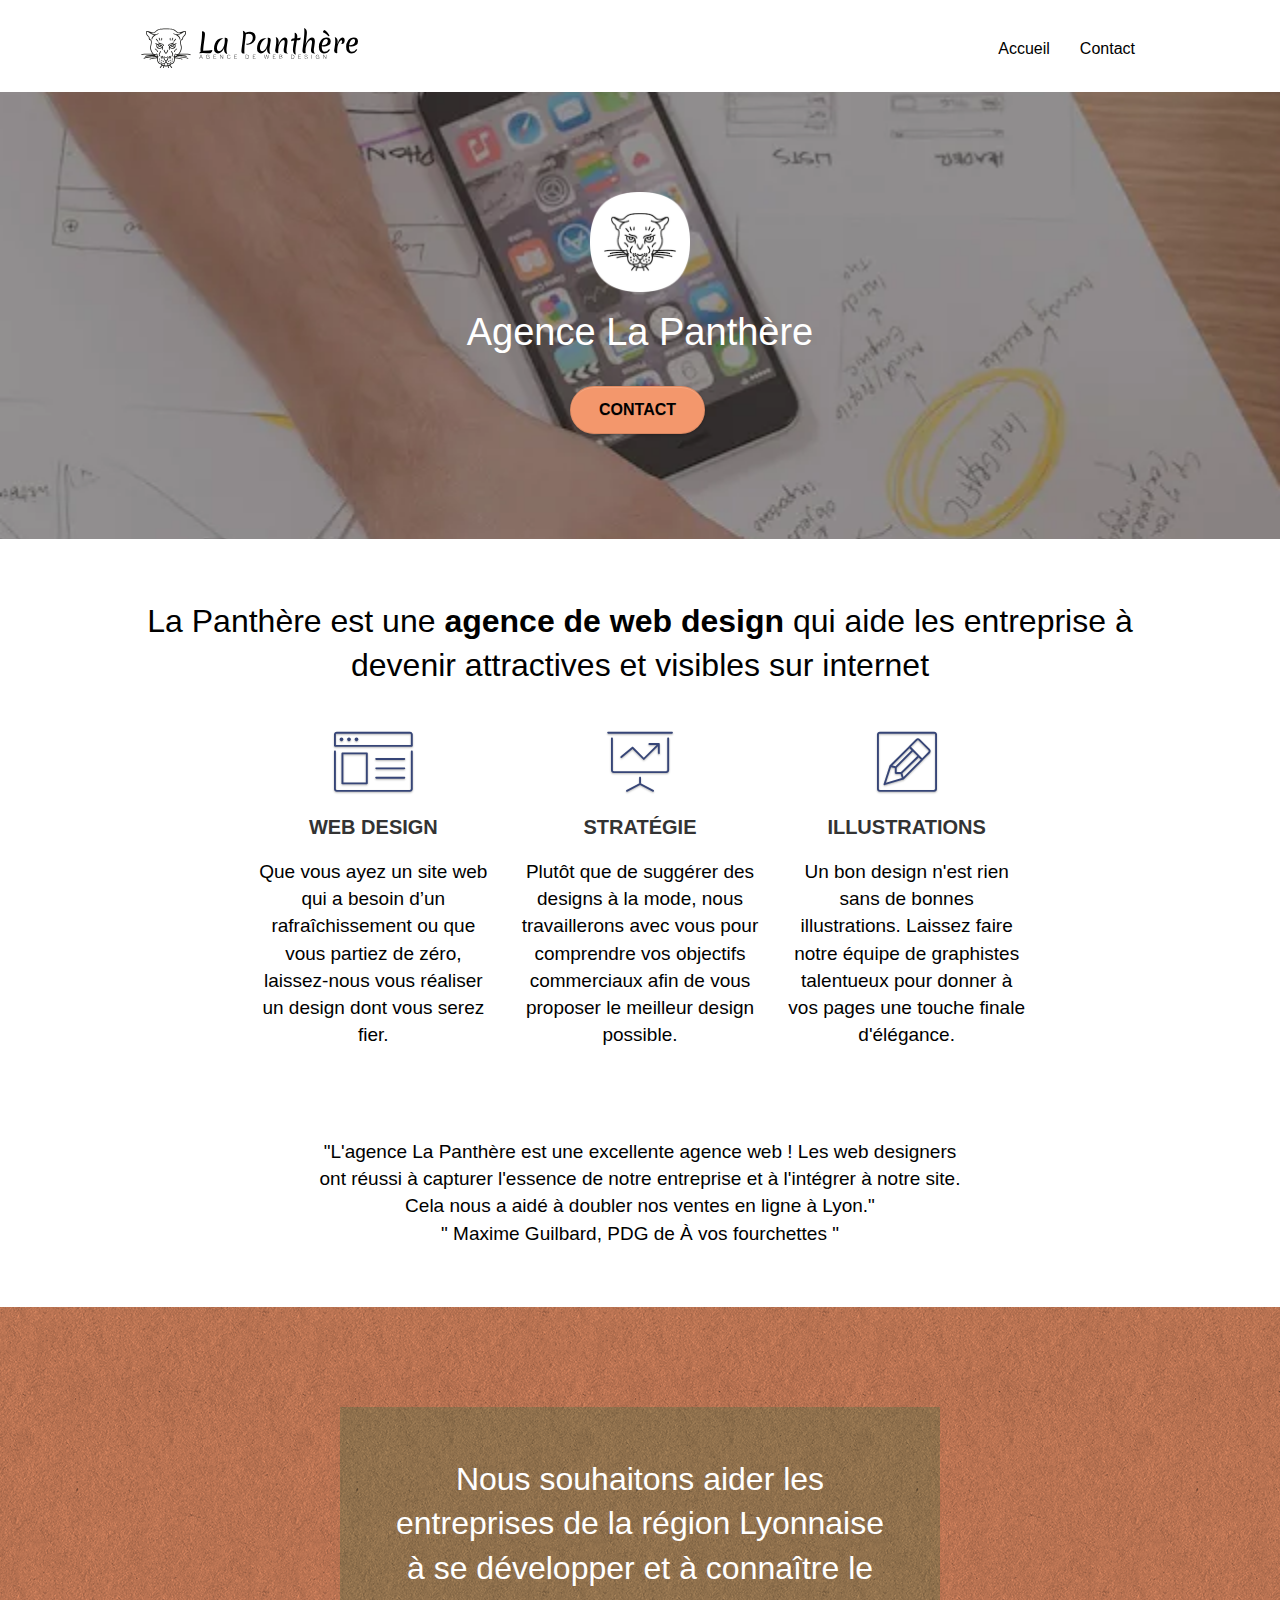
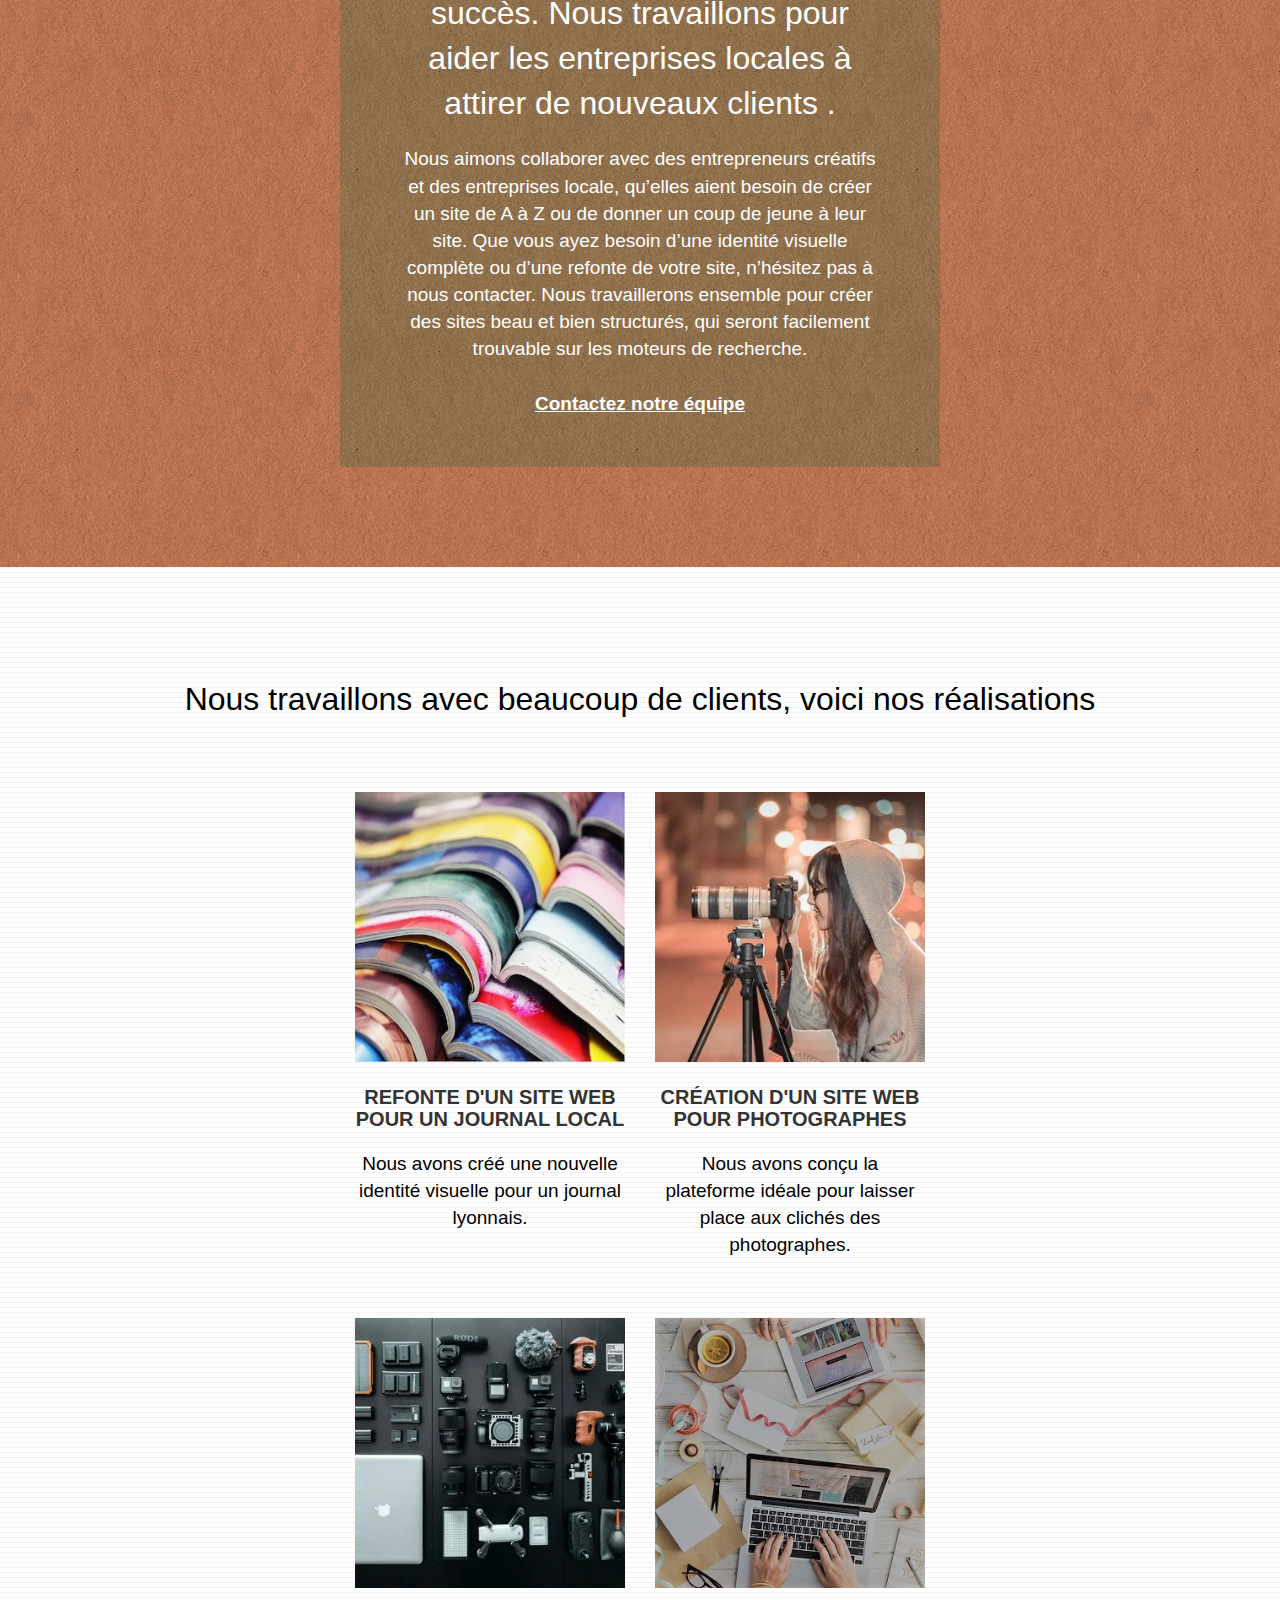
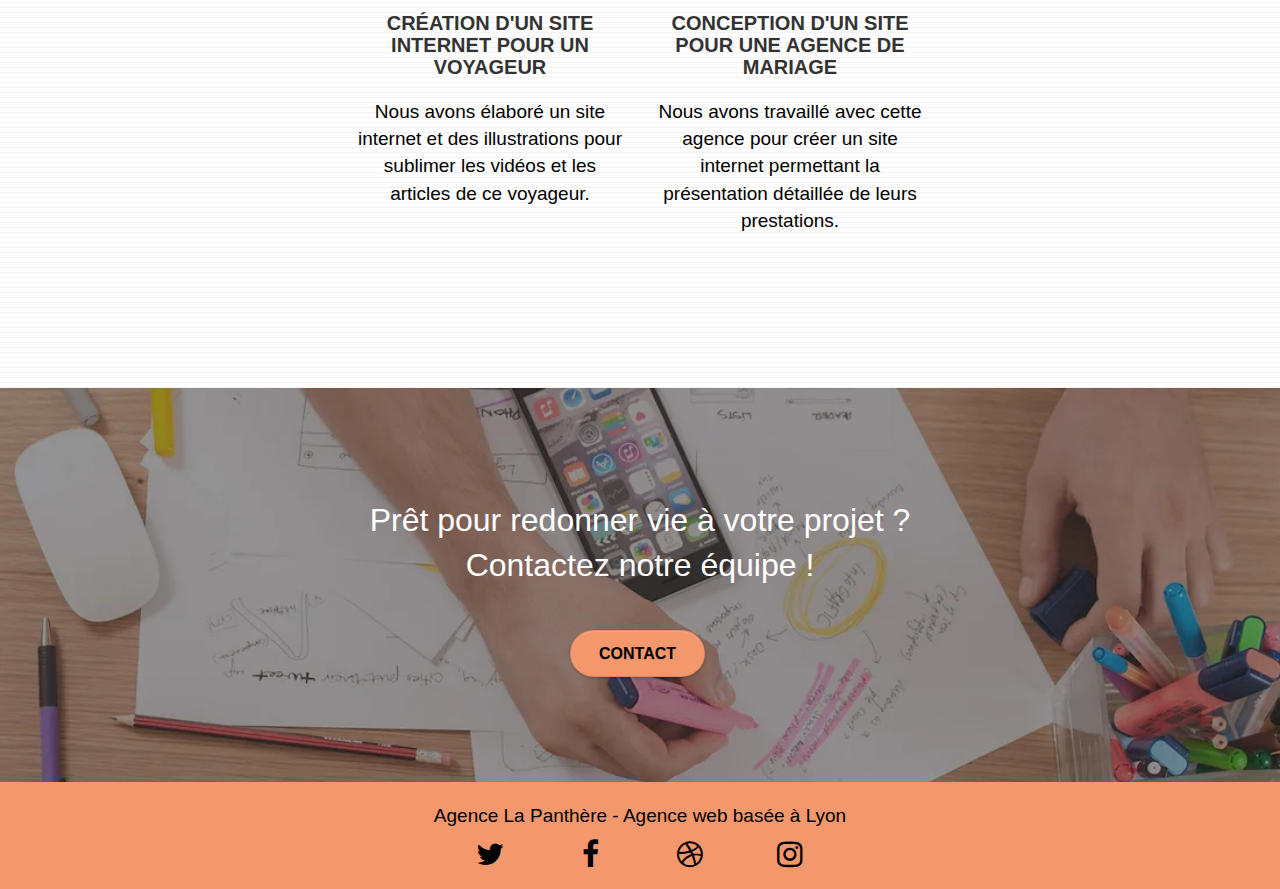
==== commit e32c2e72: "Test fichier rajouté" ====
--- a/index.html
+++ b/index.html
@@ -9,18 +9,16 @@
     <meta name="viewport" content="width=device-width, initial-scale=1.0, viewport-fit=cover">
     <link rel="shortcut icon" type="image/png" href="favicon.jpg">
 	<link rel="preload" as="style" href="css/bootstrap.min.css">
+	<link rel="stylesheet" type="text/css" href="./css/bootstrap.min.css">
 	<link rel="stylesheet" type="text/css" href="style.css">
 	<link rel="stylesheet" type="text/css" href="./css/font-awesome.min.css">
 	<link rel="stylesheet" type="text/css" href="./css/et-line.min.css">
-	
-    
 	<script defer src="./js/jquery-2.1.0.min.js"></script>
 	<script defer src="./js/bootstrap.min.js"></script>
 	<script defer src="./js/blocs.min.js"></script>
 	<script defer src="./js/jquery.touchSwipe.js"></script>
-	<script defer src="./js/gmaps.js"></script>
-
-    <title>.</title>
+	<script defer src="./js/gmaps.min.js"></script>
+    <title>La Panthère "entreprise web design Lyon</title>
 
     
 	<!-- Analytics -->
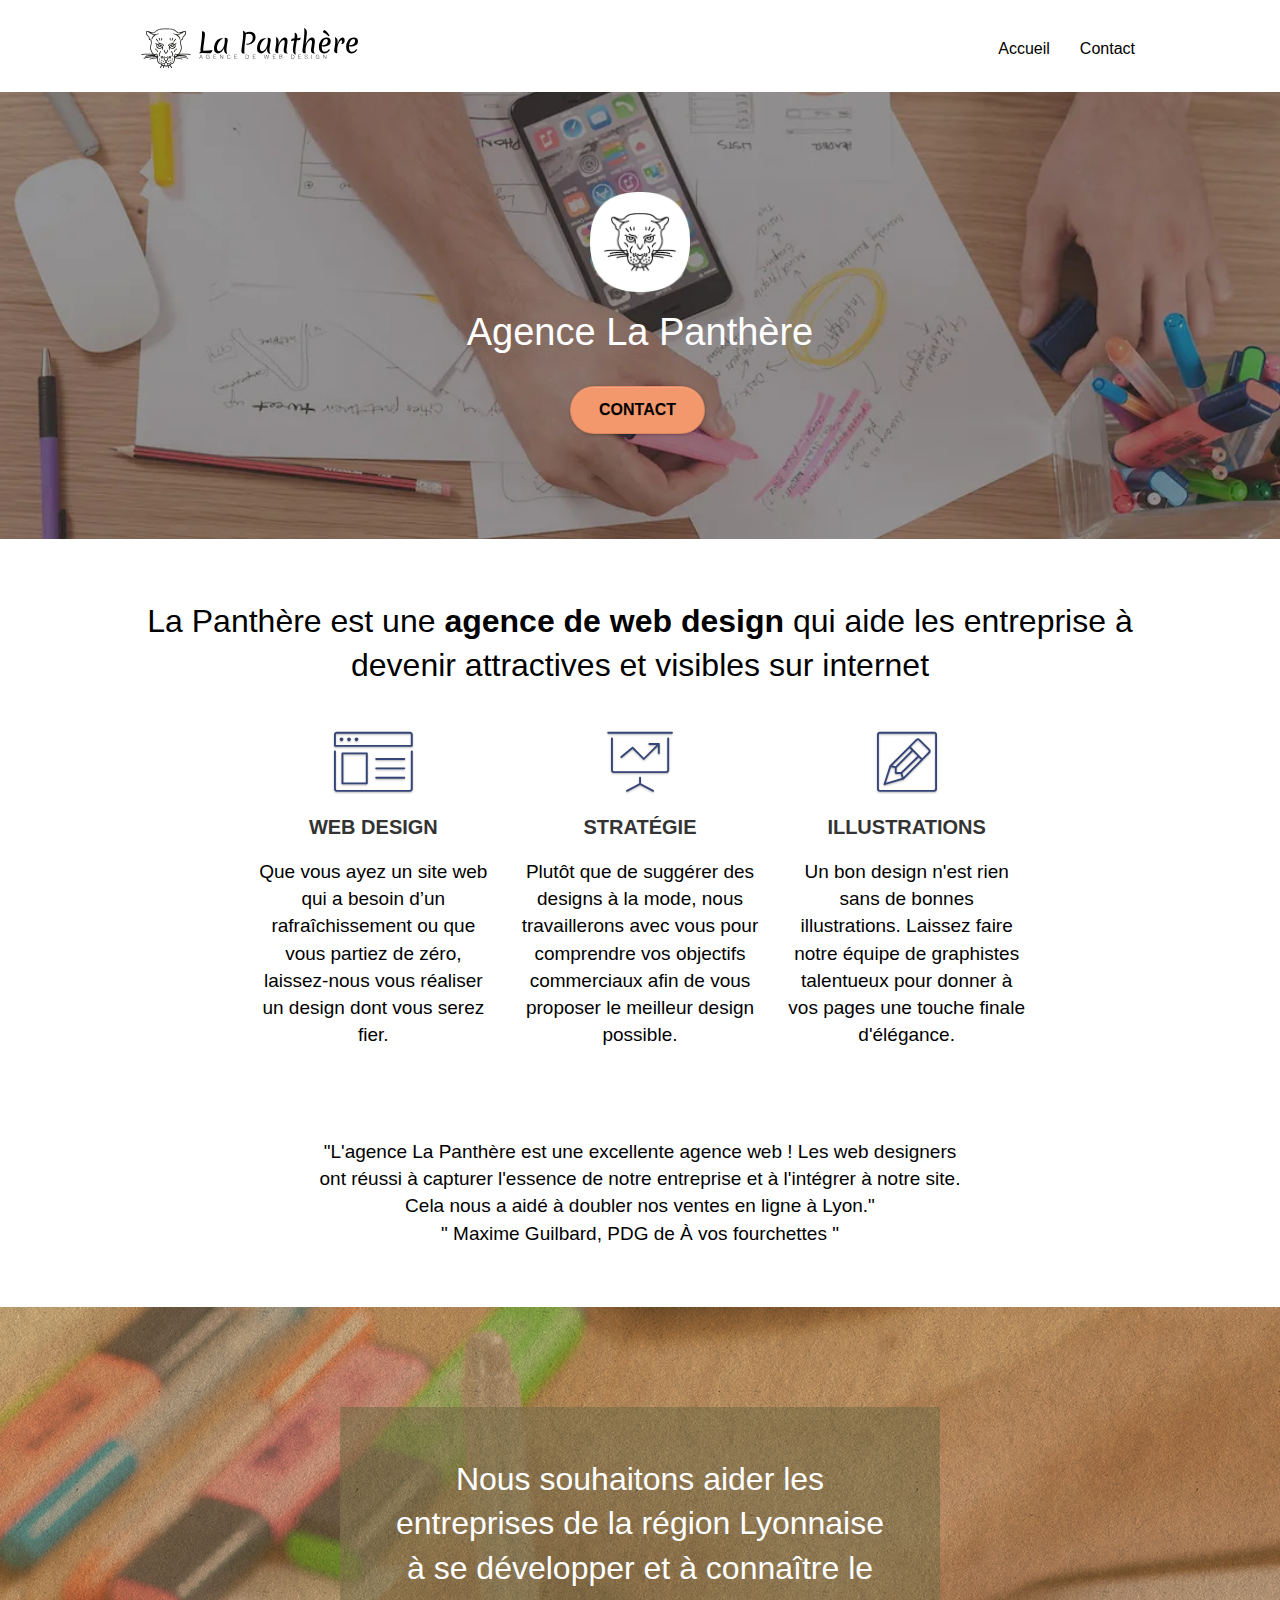
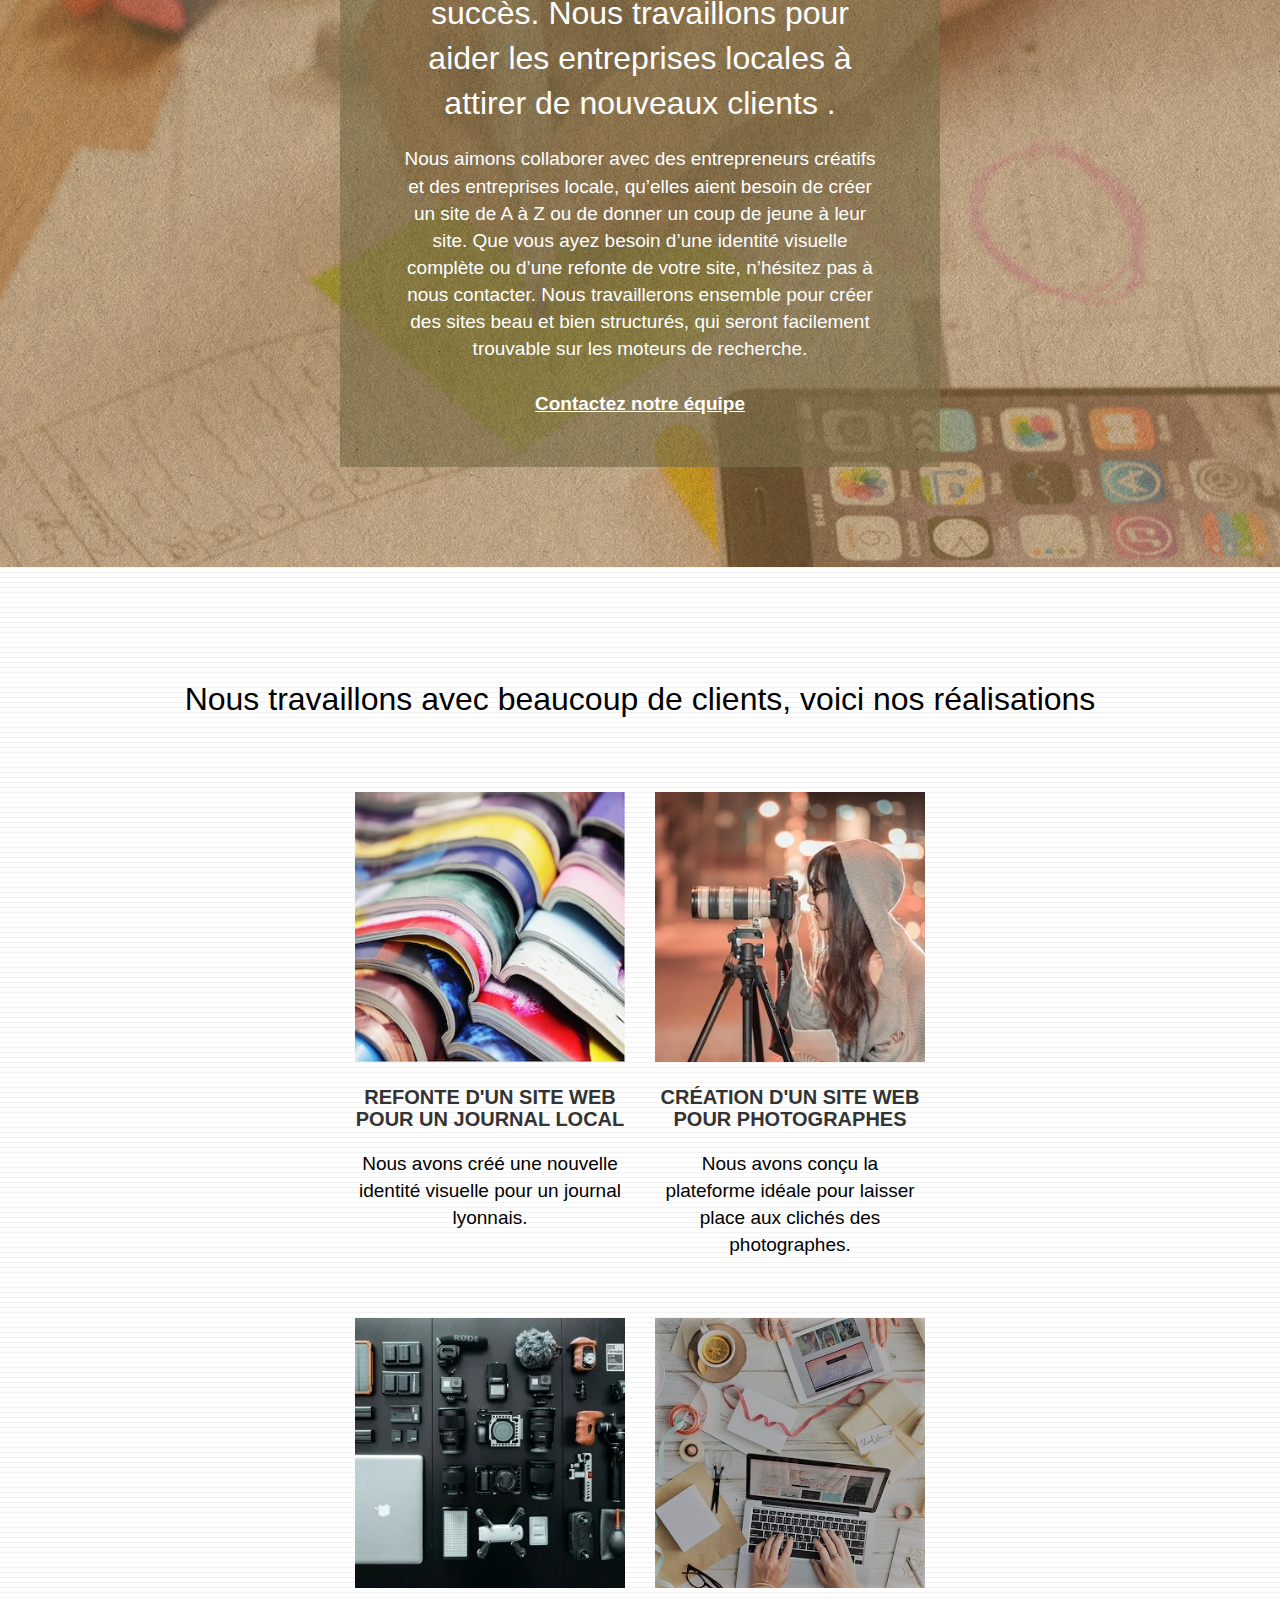
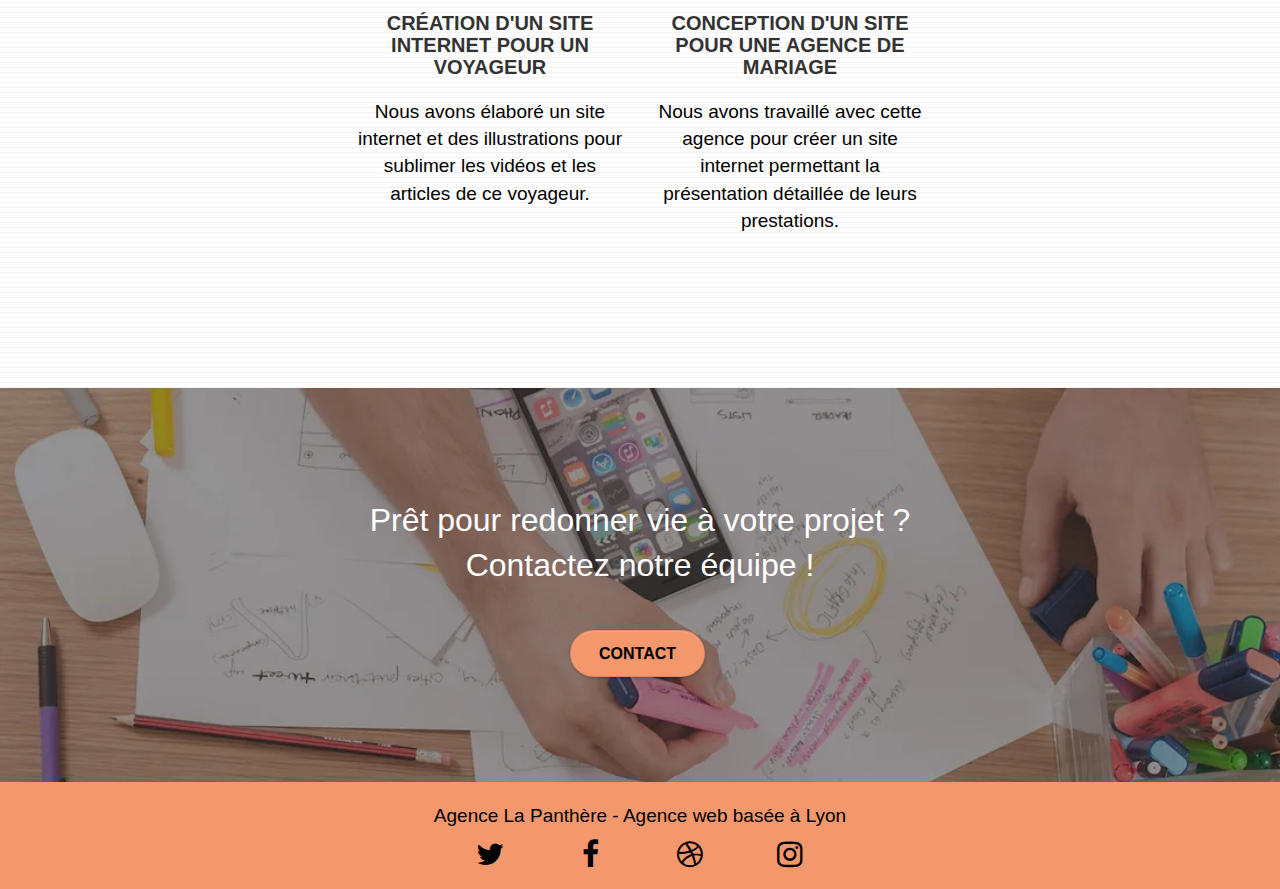
==== commit 6ac64996: "Validator "w3c" html et css ok" ====
--- a/index.html
+++ b/index.html
@@ -35,7 +35,7 @@
 				<div class="container bloc-sm">
 					<nav class="navbar row">
 						<div class="navbar-header">
-							<a class="navbar-brand" href="index.html"><img src="img/agence-la-panthere-monochrome.svg" alt="Logo de l'agence La Panthère avec le texte agence de web design" height="40" /></a>
+							<a class="navbar-brand" href="index.html"><img src="img/agence-la-panthere-monochrome.svg" alt="Logo de l'agence La Panthère avec le texte agence de web design" height="40"></a>
 							<button id="nav-toggle" type="button" class="ui-navbar-toggle navbar-toggle" data-toggle="collapse" data-target=".navbar-1">
 								<span class="sr-only">Toggle navigation</span><span class="icon-bar"></span><span class="icon-bar"></span><span class="icon-bar"></span>
 							</button>
@@ -66,7 +66,7 @@
 					<div class="container bloc-lg">
 						<div class="row tight-width-whitespace">
 							<div class="col-sm-12">
-								<img src="img/logo.webp" class="center-block image-resize-mode" width="100" alt="logo agence La Panthère web design"/>
+								<img src="img/logo.webp" class="center-block image-resize-mode" width="100" alt="logo agence La Panthère web design">
 								<h1 class="text-center hero-bloc-text tc-white ">Agence La Panthère</h1>
 								<div class="text-center">
 									<a href="contact.html" class="btn btn-lg btn-clean btn-rd cta-hero btn-atomic-tangerine" id="cta-hero">Contact</a>
@@ -173,7 +173,7 @@
 								data-caption="Refonte d'un site web pour un journal local" data-frame="snapshot-lb">
 								<img src="img/magazines.webp" 
 								alt="llustration d'un livre pour la refonte du site web d'un journal lyonnais" 
-								class="img-responsive portfolio-thumb"/></a>
+								class="img-responsive portfolio-thumb"></a>
 								<h3 class="mg-md text-center">Refonte d'un site web pour un journal local</h3>
 								<p class="text-center">
 									Nous avons créé une nouvelle identité visuelle pour un journal lyonnais.
@@ -182,8 +182,8 @@
 							<div class="col-sm-6">
 								<a href="#" data-lightbox="img/photographe.jpg" data-gallery-id="gallery-1" 
 								data-caption="Création d'un site web pour photographes" data-frame="snapshot-lb">
-								<img src="img/photographe.webp"class="img-responsive portfolio-thumb" 
-								alt="Photo d'une potographe à Lyon"/></a>
+								<img src="img/photographe.webp" class="img-responsive portfolio-thumb" 
+								alt="Photo d'une potographe à Lyon"></a>
 								<h3 class="mg-md text-center">Création d'un site web pour photographes</h3>
 								<p class="text-center">
 									Nous avons conçu la plateforme idéale pour laisser place aux clichés des photographes.
@@ -194,8 +194,8 @@
 							<div class="col-sm-6">
 								<a href="#" data-lightbox="img/accessoires-photo.bmp" data-gallery-id="gallery-1" 
 								data-caption="Création d'un site internet pour un voyageur" data-frame="snapshot-lb">
-								<img src="img/accessoires-photo.webp"class="img-responsive portfolio-thumb" 
-								alt="Illustrartion de matériel d'un voyageur"/></a>
+								<img src="img/accessoires-photo.webp" class="img-responsive portfolio-thumb" 
+								alt="Illustrartion de matériel d'un voyageur"></a>
 								<h3 class="mg-md text-center">Création d'un site internet pour un voyageur</h3>
 								<p class="text-center">
 									Nous avons élaboré un site internet et des illustrations pour sublimer les vidéos et les articles de ce voyageur.
@@ -205,7 +205,7 @@
 								<a href="#" data-lightbox="img/agence-mariage.bmp" data-gallery-id="gallery-1" 
 								data-caption="Conception d'un site pour une agence de mariage" data-frame="snapshot-lb">
 								<img src="img/agence-mariage.webp" class="img-responsive portfolio-thumb" 
-								alt="Illustration pour une agence de voyage"/></a>
+								alt="Illustration pour une agence de voyage"></a>
 								<h3 class="mg-md text-center">Conception d'un site pour une agence de mariage</h3>
 								<p class="text-center">
 									Nous avons travaillé avec cette agence pour créer un site internet permettant la présentation détaillée de leurs prestations.
@@ -232,6 +232,10 @@
 			</section>
 		</main>
 		<!-- bloc-5-cta END -->
+
+		<!-- ScrollToTop Button -->
+		<div class="btn btn-d scrollToTop" onclick="scrollToTarget('1')"><span class="fa fa-chevron-up"></span></div>
+		<!-- ScrollToTop Button END-->
 
 		<!-- Footer - bloc-8 -->
 		<footer>
--- a/style.css
+++ b/style.css
@@ -3,8 +3,6 @@
     padding: 0;
     background: #FFF;
     overflow-x: hidden;
-    -webkit-font-smoothing: antialiased;
-    -moz-osx-font-smoothing: grayscale;
 }
 
 a,
@@ -32,9 +30,6 @@
     clear: both;
     background: 50% 50% no-repeat;
     padding: 0 50px;
-    -webkit-background-size: cover;
-    -moz-background-size: cover;
-    -o-background-size: cover;
     background-size: cover;
     position: relative;
 }
@@ -66,9 +61,6 @@
 .bg-tr-edge,
 .bg-br-edge,
 .bg-repeat {
-    -webkit-background-size: auto!important;
-    -moz-background-size: auto!important;
-    -o-background-size: auto!important;
     background-size: auto!important;
 }
 
@@ -368,7 +360,6 @@
         top: 50%;
         right: 20px;
         transform: translate(0, -50%);
-        -webkit-transform: translateY(-50%);
     }
     .nav > li .dropdown-menu a,
     .nav > li .dropdown-menu a:hover {
@@ -551,12 +542,10 @@
     position: absolute;
     top: 50%;
     transform: translateY(-50%);
-    -webkit-transform: translateY(-50%);
 }
 
 a[data-lightbox]:hover img {
     opacity: 0.6;
-    -webkit-animation-fill-mode: none;
     animation-fill-mode: none;
 }
 
@@ -850,13 +839,13 @@
     }
 }
 
-@media only screen and (min-device-width: 768px) and (max-device-width: 1024px) and (orientation: landscape) {
+@media only screen and (min-width: 768px) and (max-width: 1024px) and (orientation: landscape) {
     .b-parallax {
         background-attachment: scroll;
     }
 }
 
-@media only screen and (min-device-width: 1024px) and (max-device-width: 1366px) and (-webkit-min-device-pixel-ratio: 1.5) {
+@media only screen and (min-width: 1024px) and (max-width: 1366px) {
     .b-parallax {
         background-attachment: scroll;
     }
@@ -874,10 +863,6 @@
         overflow-x: hidden;
         position: relative;
     }
-    .bloc {
-        padding-left: constant(safe-area-inset-left);
-        padding-right: constant(safe-area-inset-right);
-    }
     .bloc-group,
     .bloc-group .bloc {
         display: block;
@@ -886,8 +871,6 @@
     .bloc-fill-screen .fill-bloc-top-edge,
     .bloc-fill-screen .fill-bloc-bottom-edge {
         padding: 0 20px;
-        padding-left: constant(safe-area-inset-left);
-        padding-right: constant(safe-area-inset-right);
     }
 }
 
@@ -923,7 +906,6 @@
         position: inherit;
         transform: none;
         -webkit-transform: none;
-        -ms-transform: none;
     }
     .nav > li {
         margin-top: 0;
@@ -960,7 +942,6 @@
     .navbar-collapse {
         padding: 0;
         overflow-x: hidden;
-        -webkit-box-shadow: none;
         box-shadow: none;
     }
     .navbar-brand img {
